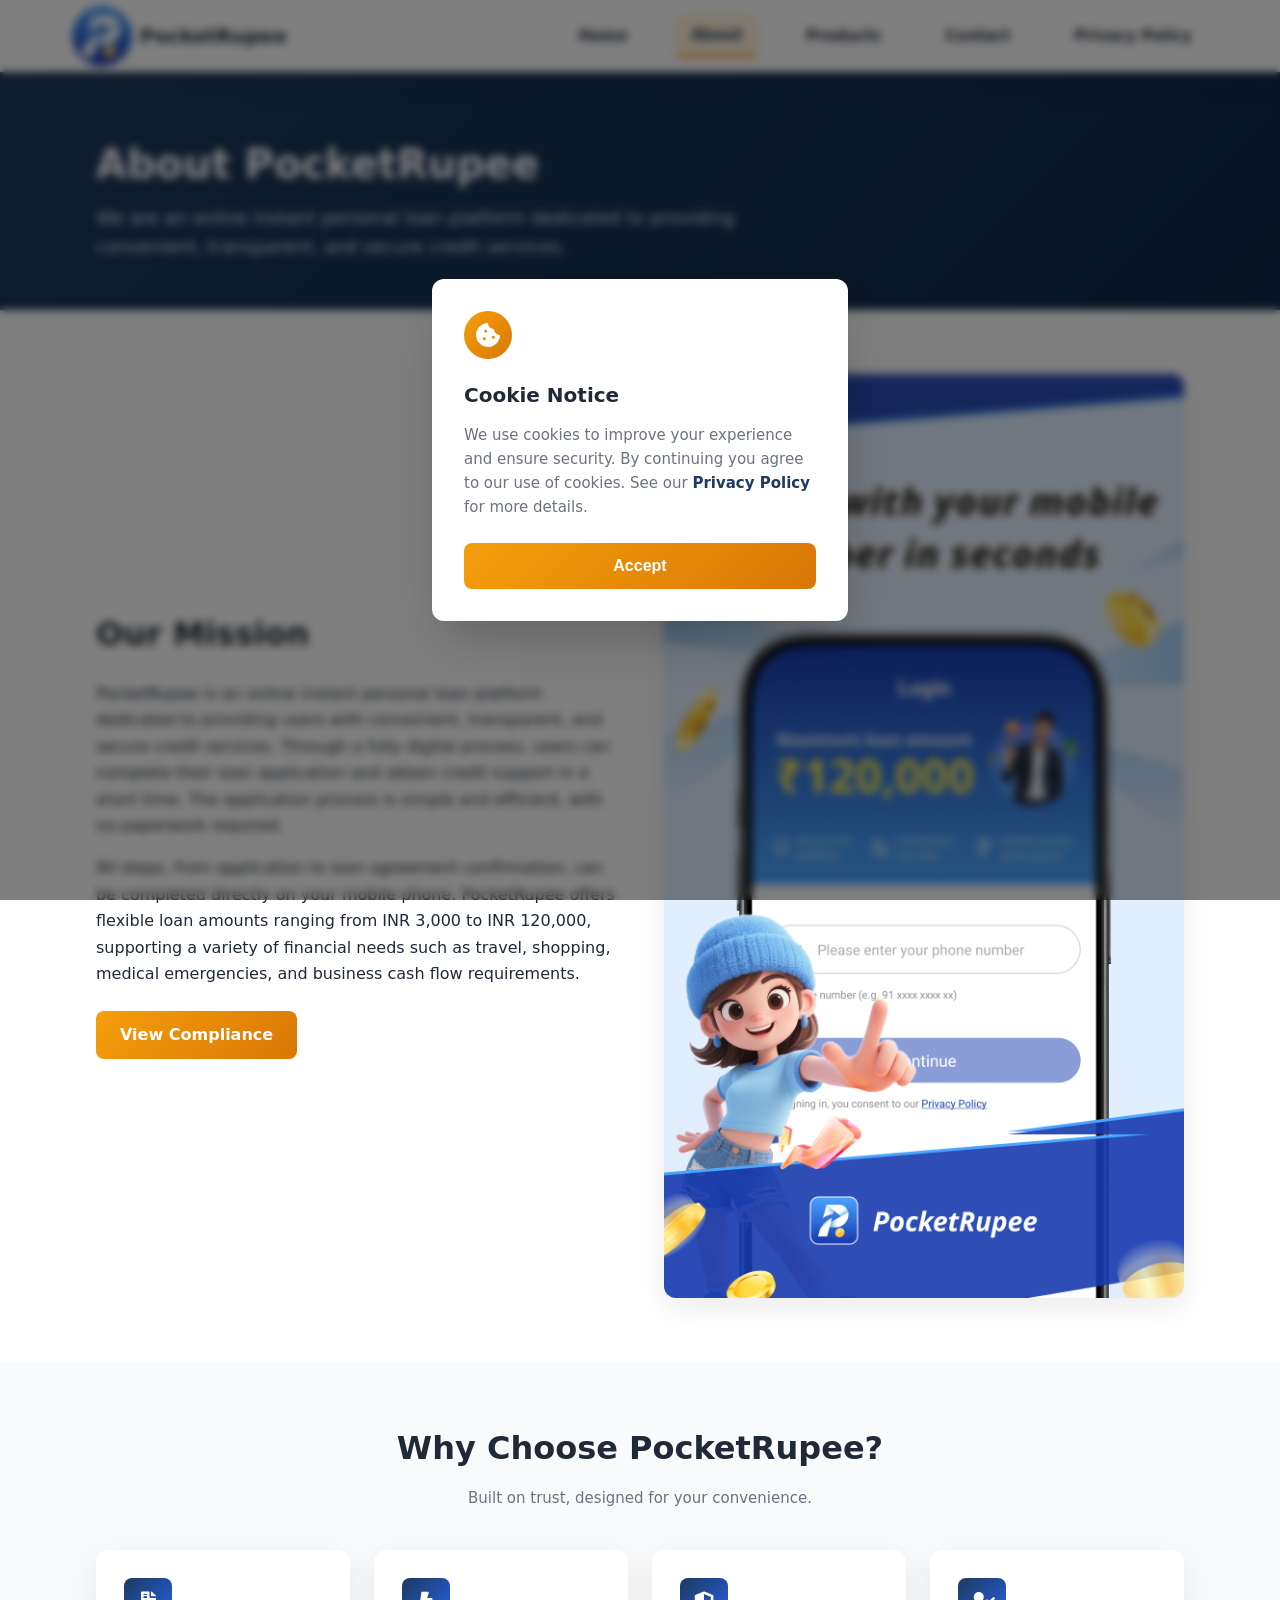
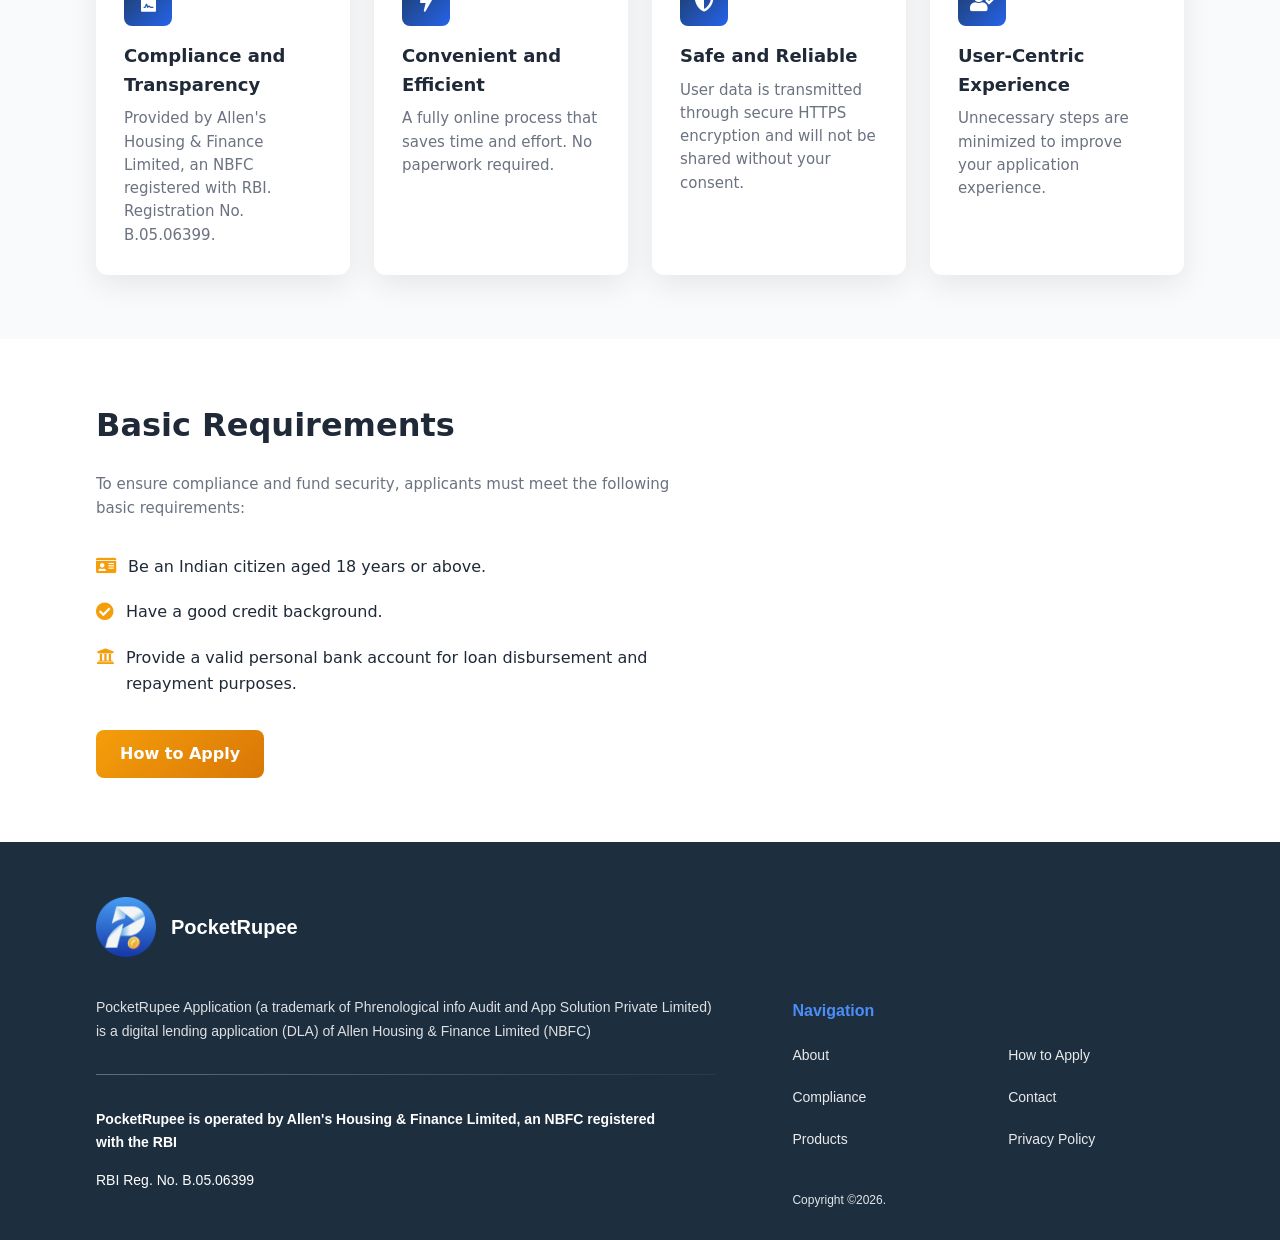
==== about.html @ acde672c "first commit" ====
<!DOCTYPE html>
<html lang="en">

<head>
  <meta charset="UTF-8">
  <meta name="viewport" content="width=device-width, initial-scale=1.0">
  <title>About Us | PocketRupee – Fast Loan</title>
  <link rel="stylesheet" href="fontawesome-free-5.15.4-web/css/all.min.css">
  <link rel="stylesheet" href="css/common.css">
  <link rel="stylesheet" href="css/about.css">
</head>

<body>
  <header class="PocketRupee-header">
    <div class="PocketRupee-header-inner">
      <a href="index.html" class="PocketRupee-logo-link PocketRupee-brand">
        <img src="img/logo-1.png" alt="PocketRupee" id="company-logo" width="60" height="60">
        <div class="PocketRupee-brand-text">
          <span class="PocketRupee-brand-name">PocketRupee</span>
           <!-- <span class="PocketRupee-brand-entity">Allen's Housing & Finance Limited</span> -->
        </div>
      </a>
      <nav class="PocketRupee-nav">
        <a href="index.html">Home</a>
        <a href="about.html" class="PocketRupee-nav-active">About</a>
        <a href="products.html">Products</a>
        <a href="contact.html">Contact</a>
        <a href="privacy-policy.html">Privacy Policy</a>
      </nav>
      <button type="button" class="PocketRupee-nav-toggle" id="PocketRupee-nav-toggle" aria-label="Open menu"
        aria-expanded="false">
        <i class="fas fa-bars"></i>
      </button>
    </div>
  </header>
  <div class="PocketRupee-mobile-nav" id="PocketRupee-mobile-nav" aria-hidden="true">
    <a href="index.html">Home</a>
    <a href="about.html">About</a>
    <a href="products.html">Products</a>
    <a href="contact.html">Contact</a>
    <a href="privacy-policy.html">Privacy Policy</a>
  </div>

  <main class="PocketRupee-main">
    <div class="PocketRupee-about-hero">
      <div class="PocketRupee-container">
        <div class="PocketRupee-about-hero-inner PocketRupee-reveal">
          <h1 class="PocketRupee-page-title">About PocketRupee</h1>
          <p class="PocketRupee-about-hero-desc">We are an online instant personal loan platform dedicated to providing
            convenient, transparent, and secure credit services.</p>
        </div>
      </div>
    </div>

    <div class="PocketRupee-about-intro">
      <div class="PocketRupee-container">
        <div class="PocketRupee-about-intro-inner">
          <div class="PocketRupee-about-intro-content PocketRupee-reveal">
            <h2 class="PocketRupee-section-title">Our Mission</h2>
            <p class="PocketRupee-about-intro-text">PocketRupee is an online instant personal loan platform dedicated to
              providing users with convenient, transparent, and secure credit services. Through a fully digital process,
              users can complete their loan application and obtain credit support in a short time. The application
              process is simple and efficient, with no paperwork required.</p>
            <p class="PocketRupee-about-intro-text">All steps, from application to loan agreement confirmation, can be
              completed directly on your mobile phone. PocketRupee offers flexible loan amounts ranging from INR 3,000
              to INR 120,000, supporting a variety of financial needs such as travel, shopping, medical emergencies, and
              business cash flow requirements.</p>
            <a href="compliance.html" class="PocketRupee-btn PocketRupee-btn-primary">View Compliance</a>
          </div>
          <div class="PocketRupee-about-intro-visual PocketRupee-reveal">
            <img src="img/gp-1.png" alt="PocketRupee trusted loan service" id="about-intro">
          </div>
        </div>
      </div>
    </div>

    <div class="PocketRupee-about-advantages">
      <div class="PocketRupee-container">
        <div class="PocketRupee-about-advantages-title PocketRupee-reveal">
          <h2 class="PocketRupee-section-title">Why Choose PocketRupee?</h2>
          <p class="PocketRupee-text-muted">Built on trust, designed for your convenience.</p>
        </div>
        <div class="PocketRupee-about-advantages-cards">
          <div class="PocketRupee-about-adv-card PocketRupee-reveal">
            <div class="PocketRupee-about-adv-icon"><i class="fas fa-file-contract"></i></div>
            <h3>Compliance and Transparency</h3>
            <p>Provided by Allen's Housing & Finance Limited, an NBFC registered with RBI. Registration No. B.05.06399.
            </p>
          </div>
          <div class="PocketRupee-about-adv-card PocketRupee-reveal">
            <div class="PocketRupee-about-adv-icon"><i class="fas fa-bolt"></i></div>
            <h3>Convenient and Efficient</h3>
            <p>A fully online process that saves time and effort. No paperwork required.</p>
          </div>
          <div class="PocketRupee-about-adv-card PocketRupee-reveal">
            <div class="PocketRupee-about-adv-icon"><i class="fas fa-shield-alt"></i></div>
            <h3>Safe and Reliable</h3>
            <p>User data is transmitted through secure HTTPS encryption and will not be shared without your consent.</p>
          </div>
          <div class="PocketRupee-about-adv-card PocketRupee-reveal">
            <div class="PocketRupee-about-adv-icon"><i class="fas fa-user-check"></i></div>
            <h3>User-Centric Experience</h3>
            <p>Unnecessary steps are minimized to improve your application experience.</p>
          </div>
        </div>
      </div>
    </div>

    <div class="PocketRupee-about-requirements">
      <div class="PocketRupee-container">
        <div class="PocketRupee-about-requirements-inner PocketRupee-reveal">
          <h2 class="PocketRupee-section-title">Basic Requirements</h2>
          <p class="PocketRupee-text-muted PocketRupee-about-requirements-desc">To ensure compliance and fund security,
            applicants must meet the following basic requirements:</p>
          <ul class="PocketRupee-about-requirements-list">
            <li><i class="fas fa-id-card"></i> Be an Indian citizen aged 18 years or above.</li>
            <li><i class="fas fa-check-circle"></i> Have a good credit background.</li>
            <li><i class="fas fa-university"></i> Provide a valid personal bank account for loan disbursement and
              repayment purposes.</li>
          </ul>
          <a href="how-to-apply.html" class="PocketRupee-btn PocketRupee-btn-primary">How to Apply</a>
        </div>
      </div>
    </div>

    <footer class="PocketRupee-footer">
      <div class="PocketRupee-container">
        <div class="PocketRupee-footer-inner">

          <!-- Row 1: Logo -->
          <div class="PocketRupee-footer-top">
            <div class="PocketRupee-footer-brand">
              <img src="img/logo-1.png" alt="PocketRupee" width="60">
              <div>
                <span class="PocketRupee-footer-brand-name">PocketRupee</span>
                <!-- <span class="PocketRupee-footer-brand-entity">
                  Allen's Housing & Finance Limited
                </span> -->
              </div>
            </div>
          </div>

          <div class="PocketRupee-footer-content">
            <!-- Left -->
            <div>
              <p class="PocketRupee-footer-description">
                PocketRupee Application (a trademark of Phrenological info Audit and App Solution Private Limited) is a digital lending application (DLA) of Allen Housing & Finance Limited (NBFC)
              </p>
              <div class="PocketRupee-footer-legal">
                <p><strong>
                    PocketRupee is operated by Allen's Housing & Finance Limited, an NBFC registered <br>with the RBI
                  </strong></p>
                <p>RBI Reg. No. B.05.06399</p>
              </div>
            </div>

            <!-- Middle -->
            <div>
              <p class="PocketRupee-footer-col-title">Navigation</p>

              <div class="PocketRupee-footer-links-grid">
                <div class="PocketRupee-footer-links">
                  <a href="about.html">About</a>
                  <a href="compliance.html">Compliance</a>
                  <a href="products.html">Products</a>
                </div>

                <div class="PocketRupee-footer-links">
                  <a href="how-to-apply.html">How to Apply</a>
                  <a href="contact.html">Contact</a>
                  <a href="privacy-policy.html">Privacy Policy</a>
                </div>
                <div class="PocketRupee-footer-bottom">
                  <p>Copyright &copy;2026.</p>
                </div>
              </div>
            </div>
          </div>

        </div>

      </div>
    </footer>
  </main>

  <div class="PocketRupee-cookie-overlay" id="PocketRupee-cookie-bar" role="dialog" aria-modal="true"
    aria-label="Cookie notice">
    <div class="PocketRupee-cookie-modal">
      <div class="PocketRupee-cookie-icon"><i class="fas fa-cookie-bite"></i></div>
      <h3 class="PocketRupee-cookie-title">Cookie Notice</h3>
      <p class="PocketRupee-cookie-text">We use cookies to improve your experience and ensure security. By continuing
        you agree to our use of cookies. See our <a href="privacy-policy.html" class="PocketRupee-cookie-link">Privacy
          Policy</a> for more details.</p>
      <button type="button" class="PocketRupee-cookie-btn" id="PocketRupee-cookie-accept">Accept</button>
    </div>
  </div>

  <script src="js/common.js"></script>
</body>

</html>
---- css/common.css ----
:root {
  --PocketRupee-primary: #1e3a5f;
  --PocketRupee-primary-light: #2563eb;
  --PocketRupee-accent: #f59e0b;
  --PocketRupee-accent-hover: #d97706;
  --PocketRupee-dark: #374151;
  --PocketRupee-text: #1f2937;
  --PocketRupee-text-muted: #6b7280;
  --PocketRupee-bg: #f9fafb;
  --PocketRupee-bg-alt: #f3f4f6;
  --PocketRupee-white: #ffffff;
  --PocketRupee-shadow: 0 10px 30px rgba(0, 0, 0, 0.08);
  --PocketRupee-shadow-hover: 0 14px 40px rgba(0, 0, 0, 0.12);
  --PocketRupee-radius: 0.75rem;
  --PocketRupee-radius-sm: 0.5rem;
  --PocketRupee-max-width: 75rem;
  --PocketRupee-header-height: 4.5rem;
  --PocketRupee-line-height: 1.6;
  --PocketRupee-line-height-tight: 1.4;
}

*,
*::before,
*::after {
  box-sizing: border-box;
}

html {
  font-size: 16px;
  scroll-behavior: smooth;
}

body {
  margin: 0;
  font-family: 'Open Sans', 'Noto Sans', system-ui, sans-serif;
  font-size: 1rem;
  line-height: var(--PocketRupee-line-height);
  color: var(--PocketRupee-text);
  background-color: var(--PocketRupee-white);
}

img {
  max-width: 100%;
  height: auto;
  display: block;
}

a {
  color: var(--PocketRupee-primary);
  text-decoration: none;
  transition: color 0.2s ease;
}

a:hover {
  color: var(--PocketRupee-primary-light);
}

.PocketRupee-container {
  width: 100%;
  max-width: var(--PocketRupee-max-width);
  margin: 0 auto;
  padding: 0 1.25rem;
}

@media (min-width: 768px) {
  .PocketRupee-container {
    padding: 0 2rem;
  }
}

.PocketRupee-header {
  position: fixed;
  top: 0;
  left: 0;
  right: 0;
  height: var(--PocketRupee-header-height);
  background: var(--PocketRupee-white);
  box-shadow: var(--PocketRupee-shadow);
  z-index: 1000;
  display: flex;
  align-items: center;
}

.PocketRupee-header-inner {
  display: flex;
  align-items: center;
  justify-content: space-between;
  width: 100%;
  max-width: var(--PocketRupee-max-width);
  margin: 0 auto;
  padding: 0 1.25rem;
}

@media (min-width: 768px) {
  .PocketRupee-header-inner {
    padding: 0 2rem;
  }
}

.PocketRupee-logo-link {
  display: block;
  flex-shrink: 0;
}

.PocketRupee-brand {
  display: flex;
  align-items: center;
  gap: 0.5rem;
}

.PocketRupee-brand img {
  width: 60px;
  height: 60px;
  object-fit: contain;
  flex-shrink: 0;
}

.PocketRupee-brand-text {
  display: flex;
  flex-direction: column;
  gap: 0.125rem;
}

.PocketRupee-brand-name {
  font-size: 1.25rem;
  font-weight: 700;
  color: var(--PocketRupee-text);
}

.PocketRupee-brand-entity {
  font-size: 0.75rem;
  font-weight: 500;
  color: var(--PocketRupee-text-muted);
}

.PocketRupee-nav {
  display: none;
}

@media (min-width: 768px) {
  .PocketRupee-nav {
    display: flex;
    align-items: center;
    gap: 2rem;
  }
}

.PocketRupee-nav a {
  font-weight: 600;
  font-size: 0.9375rem;
  color: var(--PocketRupee-text);
  padding: 0.5rem 1rem;
  border-radius: var(--PocketRupee-radius-sm);
}

.PocketRupee-nav a:hover {
  color: var(--PocketRupee-primary);
}

.PocketRupee-nav a.PocketRupee-nav-active {
  color: var(--PocketRupee-primary);
  background: rgba(245, 158, 11, 0.15);
  border-bottom: 3px solid var(--PocketRupee-accent);
}

.PocketRupee-nav-toggle {
  display: flex;
  align-items: center;
  justify-content: center;
  width: 2.5rem;
  height: 2.5rem;
  padding: 0;
  border: none;
  background: transparent;
  cursor: pointer;
  color: var(--PocketRupee-text);
  font-size: 1.5rem;
}

@media (min-width: 768px) {
  .PocketRupee-nav-toggle {
    display: none;
  }
}

.PocketRupee-mobile-nav {
  position: fixed;
  top: var(--PocketRupee-header-height);
  left: 0;
  right: 0;
  bottom: 0;
  background: var(--PocketRupee-white);
  padding: 2rem 1.25rem;
  z-index: 999;
  transform: translateX(100%);
  transition: transform 0.3s ease;
  overflow-y: auto;
}

.PocketRupee-mobile-nav.PocketRupee-mobile-nav-open {
  transform: translateX(0);
}

.PocketRupee-mobile-nav a {
  display: block;
  padding: 0.75rem 0;
  font-weight: 600;
  font-size: 1.125rem;
  color: var(--PocketRupee-text);
  border-bottom: 1px solid var(--PocketRupee-bg-alt);
}

.PocketRupee-btn {
  display: inline-flex;
  align-items: center;
  justify-content: center;
  gap: 0.5rem;
  padding: 0.75rem 1.5rem;
  font-family: inherit;
  font-size: 1rem;
  font-weight: 600;
  line-height: 1.5;
  border: none;
  border-radius: var(--PocketRupee-radius-sm);
  cursor: pointer;
  transition: transform 0.2s ease, box-shadow 0.2s ease;
}

.PocketRupee-btn:hover {
  transform: translateY(-1px);
  box-shadow: var(--PocketRupee-shadow-hover);
}

.PocketRupee-btn-primary {
  background: linear-gradient(135deg, var(--PocketRupee-accent) 0%, var(--PocketRupee-accent-hover) 100%);
  color: var(--PocketRupee-white);
}

.PocketRupee-btn-primary:hover {
  opacity: 0.95;
}

.PocketRupee-btn-outline {
  background: transparent;
  color: var(--PocketRupee-primary);
  border: 2px solid var(--PocketRupee-primary);
}


.PocketRupee-footer-brand-wrap {
  flex-shrink: 0;
}

.PocketRupee-footer-brand {
  display: flex;
  align-items: center;
  gap: 0.5rem;
}

.PocketRupee-footer-brand img {
  width: 60px;
  height: 60px;
  object-fit: contain;
  flex-shrink: 0;
  opacity: 0.95;
}

.PocketRupee-footer-brand-text {
  display: flex;
  flex-direction: column;
  gap: 0.125rem;
}

.PocketRupee-footer-brand-name {
  font-size: 1.25rem;
  font-weight: 700;
  color: var(--PocketRupee-white);
}

.PocketRupee-footer-brand-entity {
  font-size: 0.75rem;
  font-weight: 500;
  color: rgba(255, 255, 255, 0.8);
}

.PocketRupee-footer-info {
  display: flex;
  flex-direction: column;
  gap: 0.75rem;
}

.PocketRupee-footer-info-item {
  display: flex;
  align-items: flex-start;
  gap: 0.5rem;
  font-size: 0.9375rem;
  color: rgba(255, 255, 255, 0.9);
}

.PocketRupee-footer-info-item i {
  flex-shrink: 0;
  width: 1.25rem;
  margin-top: 0.2rem;
  color: var(--PocketRupee-accent);
}

.PocketRupee-footer-info-item a {
  color: rgba(255, 255, 255, 0.9);
}

.PocketRupee-footer-info-item a:hover {
  color: var(--PocketRupee-white);
}

.PocketRupee-footer-links {
  display: flex;
  flex-direction: column;
  gap: 0.75rem;
}

.PocketRupee-footer-links a {
  font-size: 0.9375rem;
}

.PocketRupee-cookie-overlay {
  position: fixed;
  inset: 0;
  z-index: 1001;
  display: none;
  align-items: center;
  justify-content: center;
  padding: 1.25rem;
  background: rgba(0, 0, 0, 0.5);
  backdrop-filter: blur(4px);
  opacity: 0;
  transition: opacity 0.3s ease;
}

.PocketRupee-cookie-overlay.PocketRupee-cookie-bar-visible {
  display: flex;
  opacity: 1;
}

.PocketRupee-cookie-modal {
  width: 100%;
  max-width: 26rem;
  background: var(--PocketRupee-white);
  border-radius: var(--PocketRupee-radius);
  padding: 2rem;
  box-shadow: 0 25px 50px -12px rgba(0, 0, 0, 0.25);
  transform: scale(0.95);
  transition: transform 0.3s ease;
}

.PocketRupee-cookie-overlay.PocketRupee-cookie-bar-visible .PocketRupee-cookie-modal {
  transform: scale(1);
}

.PocketRupee-cookie-icon {
  width: 3rem;
  height: 3rem;
  display: flex;
  align-items: center;
  justify-content: center;
  background: linear-gradient(135deg, var(--PocketRupee-accent) 0%, var(--PocketRupee-accent-hover) 100%);
  color: var(--PocketRupee-white);
  font-size: 1.5rem;
  border-radius: 50%;
  margin-bottom: 1.25rem;
}

.PocketRupee-cookie-title {
  font-size: 1.25rem;
  font-weight: 700;
  color: var(--PocketRupee-text);
  margin: 0 0 0.75rem;
}

.PocketRupee-cookie-text {
  font-size: 0.9375rem;
  line-height: 1.6;
  color: var(--PocketRupee-text-muted);
  margin: 0 0 1.5rem;
}

.PocketRupee-cookie-link {
  color: var(--PocketRupee-primary);
  font-weight: 600;
}

.PocketRupee-cookie-link:hover {
  color: var(--PocketRupee-primary-light);
}

.PocketRupee-cookie-btn {
  width: 100%;
  padding: 0.875rem 1.5rem;
  font-size: 1rem;
  font-weight: 600;
  background: linear-gradient(135deg, var(--PocketRupee-accent) 0%, var(--PocketRupee-accent-hover) 100%);
  color: var(--PocketRupee-white);
  border: none;
  border-radius: var(--PocketRupee-radius-sm);
  cursor: pointer;
  transition: transform 0.2s ease, box-shadow 0.2s ease;
}

.PocketRupee-cookie-btn:hover {
  transform: translateY(-1px);
  box-shadow: var(--PocketRupee-shadow-hover);
}

.PocketRupee-main {
  padding-top: var(--PocketRupee-header-height);
}

.PocketRupee-page-title {
  font-size: clamp(1.75rem, 4vw, 2.5rem);
  font-weight: 700;
  line-height: var(--PocketRupee-line-height-tight);
  color: var(--PocketRupee-text);
  margin: 0 0 1rem;
}

.PocketRupee-section-title {
  font-size: clamp(1.5rem, 3vw, 2rem);
  font-weight: 700;
  line-height: var(--PocketRupee-line-height-tight);
  color: var(--PocketRupee-text);
  margin: 0 0 1.5rem;
}

.PocketRupee-text-muted {
  color: var(--PocketRupee-text-muted);
  font-size: 0.9375rem;
}
/* =====================================
   PocketRupee Footer - Clean Version
===================================== */

.PocketRupee-footer {
  background-color: #1d2e3f;
  color: #ffffff;
  padding: 55px 0 30px;
  font-family: 'Inter', sans-serif;
}

.PocketRupee-container {
  width: 90%;
  max-width: 1200px;
  margin: 0 auto;
}

/* Layout */
.PocketRupee-footer-inner {
  display: flex;
  flex-direction: column;
}

/* Logo */
.PocketRupee-footer-top {
  margin-bottom: 25px;
}

.PocketRupee-footer-brand {
  display: flex;
  align-items: center;
  gap: 15px;
}

.PocketRupee-footer-brand-name {
  display: block;
  font-size: 20px;
  font-weight: 600;
}

.PocketRupee-footer-brand-entity {
  display: block;
  font-size: 14px;
  opacity: 0.8;
}

/* 2 Column Content */
.PocketRupee-footer-content {
  display: grid;
  grid-template-columns: 1.6fr 1fr;
  gap: 70px;
  align-items: start;
}

/* Description */
.PocketRupee-footer-description {
  font-size: 14px;
  line-height: 1.7;
  opacity: 0.85;
  margin-bottom: 30px;
  max-width: 620px;
}

/* Legal */
.PocketRupee-footer-legal {
  margin-top: 25px;
  padding-top: 18px;
}

.PocketRupee-footer-legal p {
  font-size: 14px;
  line-height: 1.7;
  margin-bottom: 8px;
}

.PocketRupee-footer-legal strong {
  font-weight: 600;
}

/* Navigation */
.PocketRupee-footer-col-title {
  font-size: 16px;
  font-weight: 600;
  margin-bottom: 20px;
  color: #4c8ef8;
}

.PocketRupee-footer-links {
  display: flex;
  flex-direction: column;
  gap: 12px;
}

.PocketRupee-footer-links a {
  font-size: 14px;
  color: rgba(255,255,255,0.9);
  text-decoration: none;
  transition: all 0.25s ease;
}

.PocketRupee-footer-links a:hover {
  color: #4180cd;
  transform: translateX(3px);
}


.PocketRupee-footer-bottom p {
  font-size: 12px;
  color: rgba(255, 255, 255, 0.882);
  margin: 0;
  max-width: fit-content;
}

/* Responsive */
@media (max-width: 992px) {
  .PocketRupee-footer-content {
    grid-template-columns: 1fr;
    gap: 40px;
  }

  .PocketRupee-footer-description {
    max-width: 100%;
  }

  .PocketRupee-footer-bottom {
    margin-top: 40px;
  }
}


/* Legal Card Style */
.PocketRupee-footer-legal {
  margin-top: 30px;
}


/* Navigation 2 Column */
.PocketRupee-footer-links-grid {
  display: grid;
  grid-template-columns: 1fr 1fr;
  gap: 40px;
}

.PocketRupee-footer-links {
  display: flex;
  flex-direction: column;
  gap: 20px;
}

.PocketRupee-footer-links a {
  font-size: 14px;
  color: rgba(255,255,255,0.9);
  text-decoration: none;
  transition: 0.2s ease;
}

.PocketRupee-footer-links a:hover {
  color: #6fb1ff;
}

.PocketRupee-footer-legal {
  margin-top: 25px;
  padding-top: 20px;
  position: relative;
  max-width: 620px;
}

.PocketRupee-footer-legal::before {
  content: "";
  position: absolute;
  top: 0;
  left: 0;
  width: 100%;
  height: 1px;
  background: linear-gradient(
    to right,
    rgba(255,255,255,0.3),
    rgba(255,255,255,0.05)
  );
}
---- css/about.css ----
.PocketRupee-about-hero {
  padding: 4rem 0 3rem;
  background: linear-gradient(135deg, var(--PocketRupee-primary) 0%, #0f2744 100%);
  color: var(--PocketRupee-white);
}

.PocketRupee-about-hero-inner {
  max-width: 40rem;
}

.PocketRupee-about-hero .PocketRupee-page-title {
  color: var(--PocketRupee-white);
  margin-bottom: 0.75rem;
}

.PocketRupee-about-hero-desc {
  font-size: 1.125rem;
  line-height: 1.6;
  color: rgba(255, 255, 255, 0.9);
  margin: 0;
}

.PocketRupee-about-intro {
  padding: 4rem 0;
  background: var(--PocketRupee-white);
}

.PocketRupee-about-intro-inner {
  display: grid;
  gap: 2.5rem;
}

@media (min-width: 768px) {
  .PocketRupee-about-intro-inner {
    grid-template-columns: 1fr 1fr;
    align-items: center;
    gap: 3rem;
  }
}

.PocketRupee-about-intro-text {
  font-size: 1rem;
  line-height: 1.65;
  color: var(--PocketRupee-text);
  margin: 0 0 1rem;
}

.PocketRupee-about-intro-text:last-of-type {
  margin-bottom: 1.5rem;
}

.PocketRupee-about-intro-visual img {
  width: 100%;
  border-radius: var(--PocketRupee-radius);
  box-shadow: var(--PocketRupee-shadow);
}

.PocketRupee-about-advantages {
  padding: 4rem 0;
  background: var(--PocketRupee-bg);
}

.PocketRupee-about-advantages-title {
  text-align: center;
  margin-bottom: 2.5rem;
}

.PocketRupee-about-advantages-title .PocketRupee-section-title {
  margin-bottom: 0.5rem;
}

.PocketRupee-about-advantages-cards {
  display: grid;
  gap: 1.5rem;
}

@media (min-width: 640px) {
  .PocketRupee-about-advantages-cards {
    grid-template-columns: repeat(2, 1fr);
  }
}

@media (min-width: 1024px) {
  .PocketRupee-about-advantages-cards {
    grid-template-columns: repeat(4, 1fr);
  }
}

.PocketRupee-about-adv-card {
  background: var(--PocketRupee-white);
  padding: 1.75rem;
  border-radius: var(--PocketRupee-radius);
  box-shadow: var(--PocketRupee-shadow);
  transition: transform 0.2s ease, box-shadow 0.2s ease;
}

.PocketRupee-about-adv-card:hover {
  transform: translateY(-4px);
  box-shadow: var(--PocketRupee-shadow-hover);
}

.PocketRupee-about-adv-icon {
  width: 3rem;
  height: 3rem;
  display: flex;
  align-items: center;
  justify-content: center;
  background: linear-gradient(135deg, var(--PocketRupee-primary) 0%, var(--PocketRupee-primary-light) 100%);
  color: var(--PocketRupee-white);
  font-size: 1.25rem;
  border-radius: var(--PocketRupee-radius-sm);
  margin-bottom: 1rem;
}

.PocketRupee-about-adv-card h3 {
  font-size: 1.125rem;
  font-weight: 700;
  margin: 0 0 0.5rem;
  color: var(--PocketRupee-text);
}

.PocketRupee-about-adv-card p {
  font-size: 0.9375rem;
  color: var(--PocketRupee-text-muted);
  margin: 0;
  line-height: 1.55;
}

.PocketRupee-about-requirements {
  padding: 4rem 0;
  background: var(--PocketRupee-white);
}

.PocketRupee-about-requirements-inner {
  max-width: 36rem;
}

.PocketRupee-about-requirements-desc {
  margin-bottom: 1.5rem;
}

.PocketRupee-about-requirements-list {
  list-style: none;
  padding: 0;
  margin: 0 0 1.5rem;
}

.PocketRupee-about-requirements-list li {
  display: flex;
  align-items: flex-start;
  gap: 0.75rem;
  padding: 0.625rem 0;
  font-size: 1rem;
  color: var(--PocketRupee-text);
}

.PocketRupee-about-requirements-list li i {
  color: var(--PocketRupee-accent);
  font-size: 1.125rem;
  flex-shrink: 0;
  margin-top: 0.15rem;
}
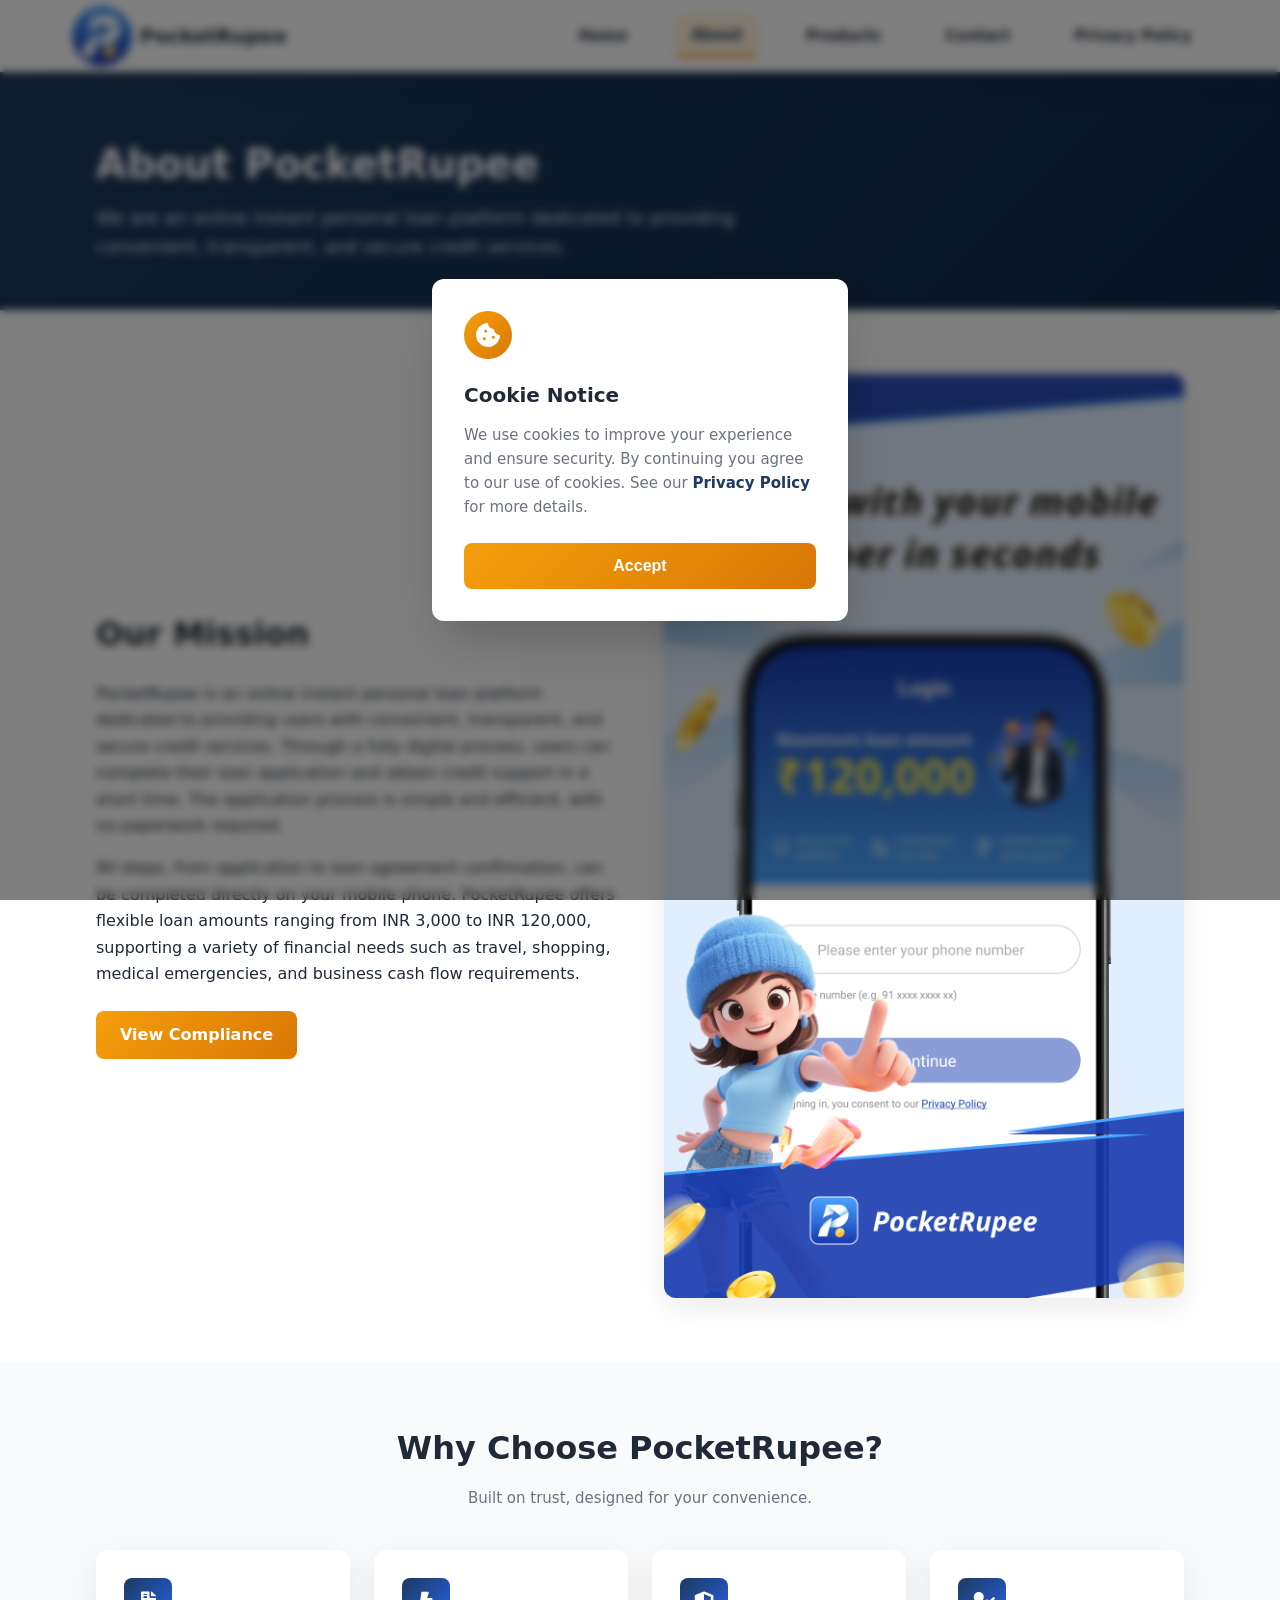
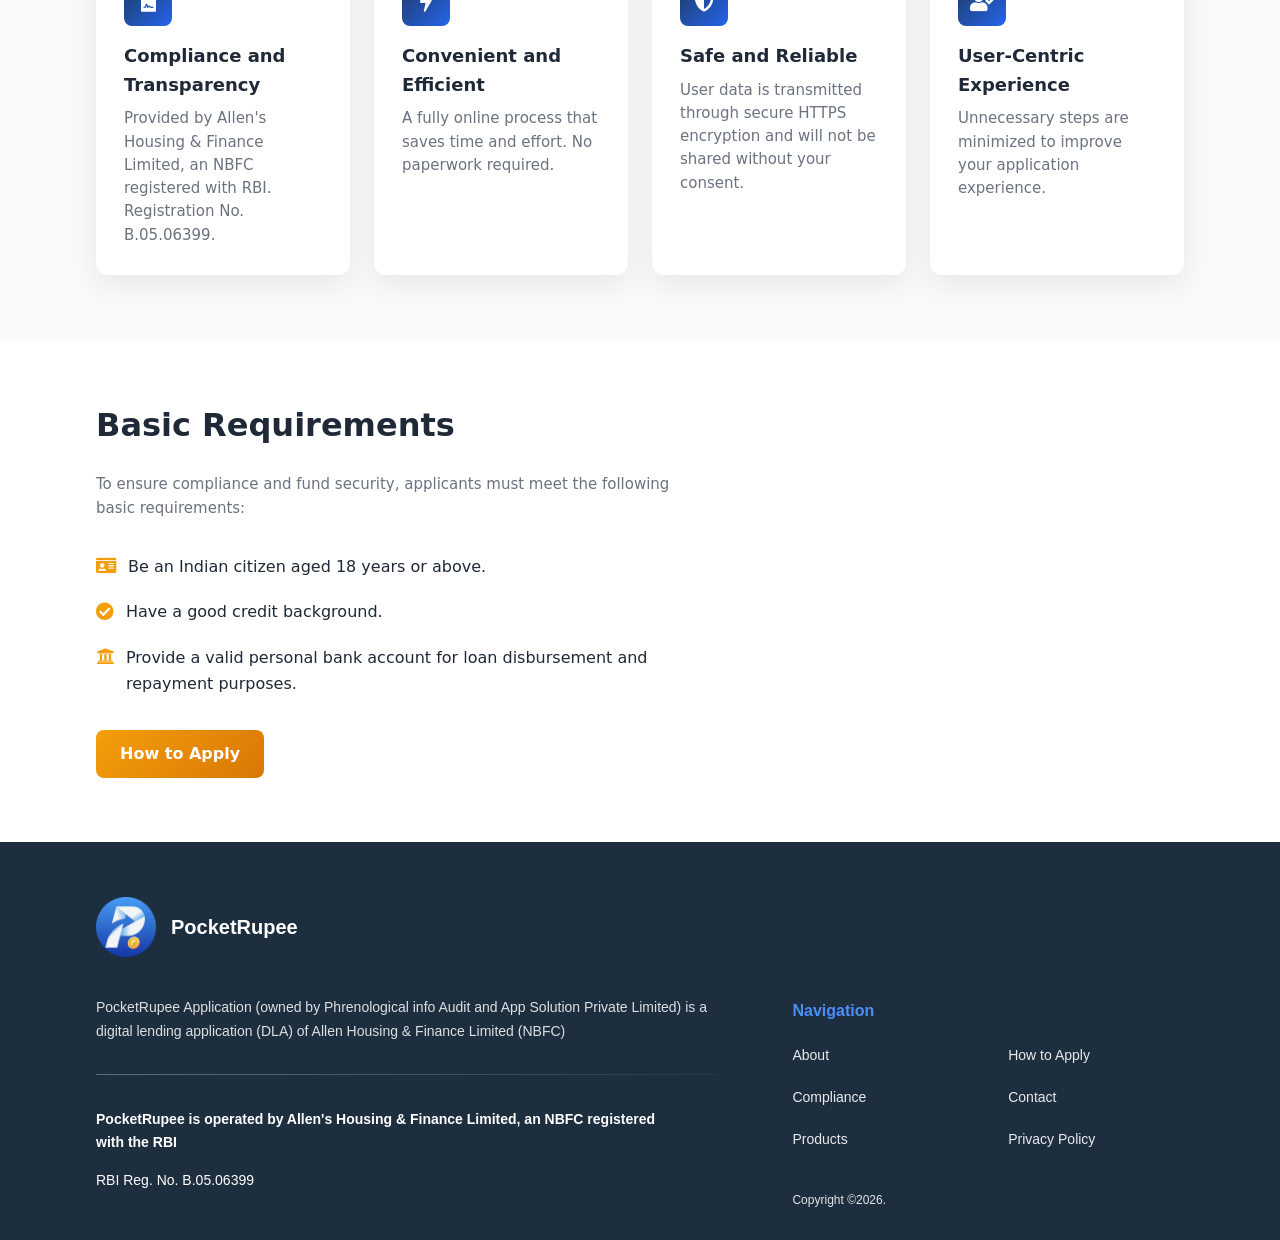
==== commit 6fdc75f5: "update address" ====
--- a/about.html
+++ b/about.html
@@ -144,7 +144,7 @@
             <!-- Left -->
             <div>
               <p class="PocketRupee-footer-description">
-                PocketRupee Application (a trademark of Phrenological info Audit and App Solution Private Limited) is a digital lending application (DLA) of Allen Housing & Finance Limited (NBFC)
+                PocketRupee Application (owned by Phrenological info Audit and App Solution Private Limited) is a digital lending application (DLA) of Allen Housing & Finance Limited (NBFC)
               </p>
               <div class="PocketRupee-footer-legal">
                 <p><strong>
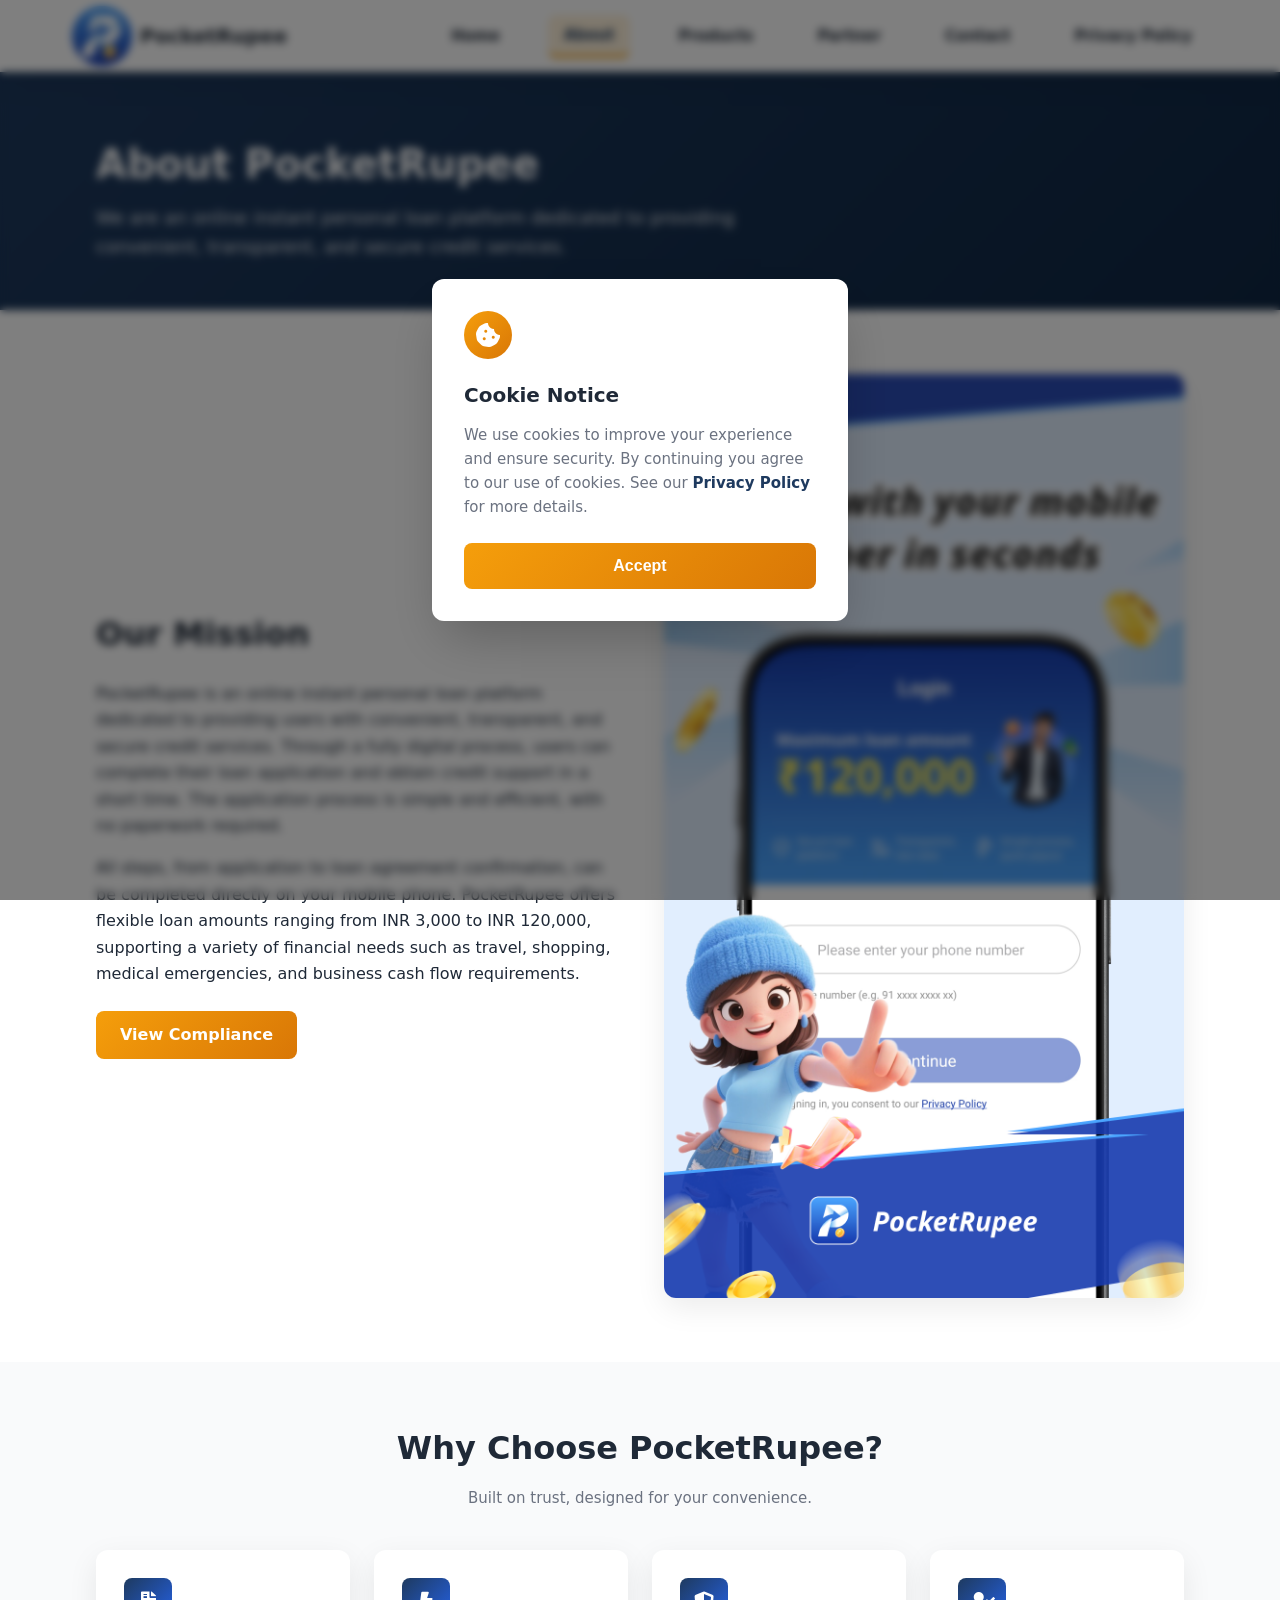
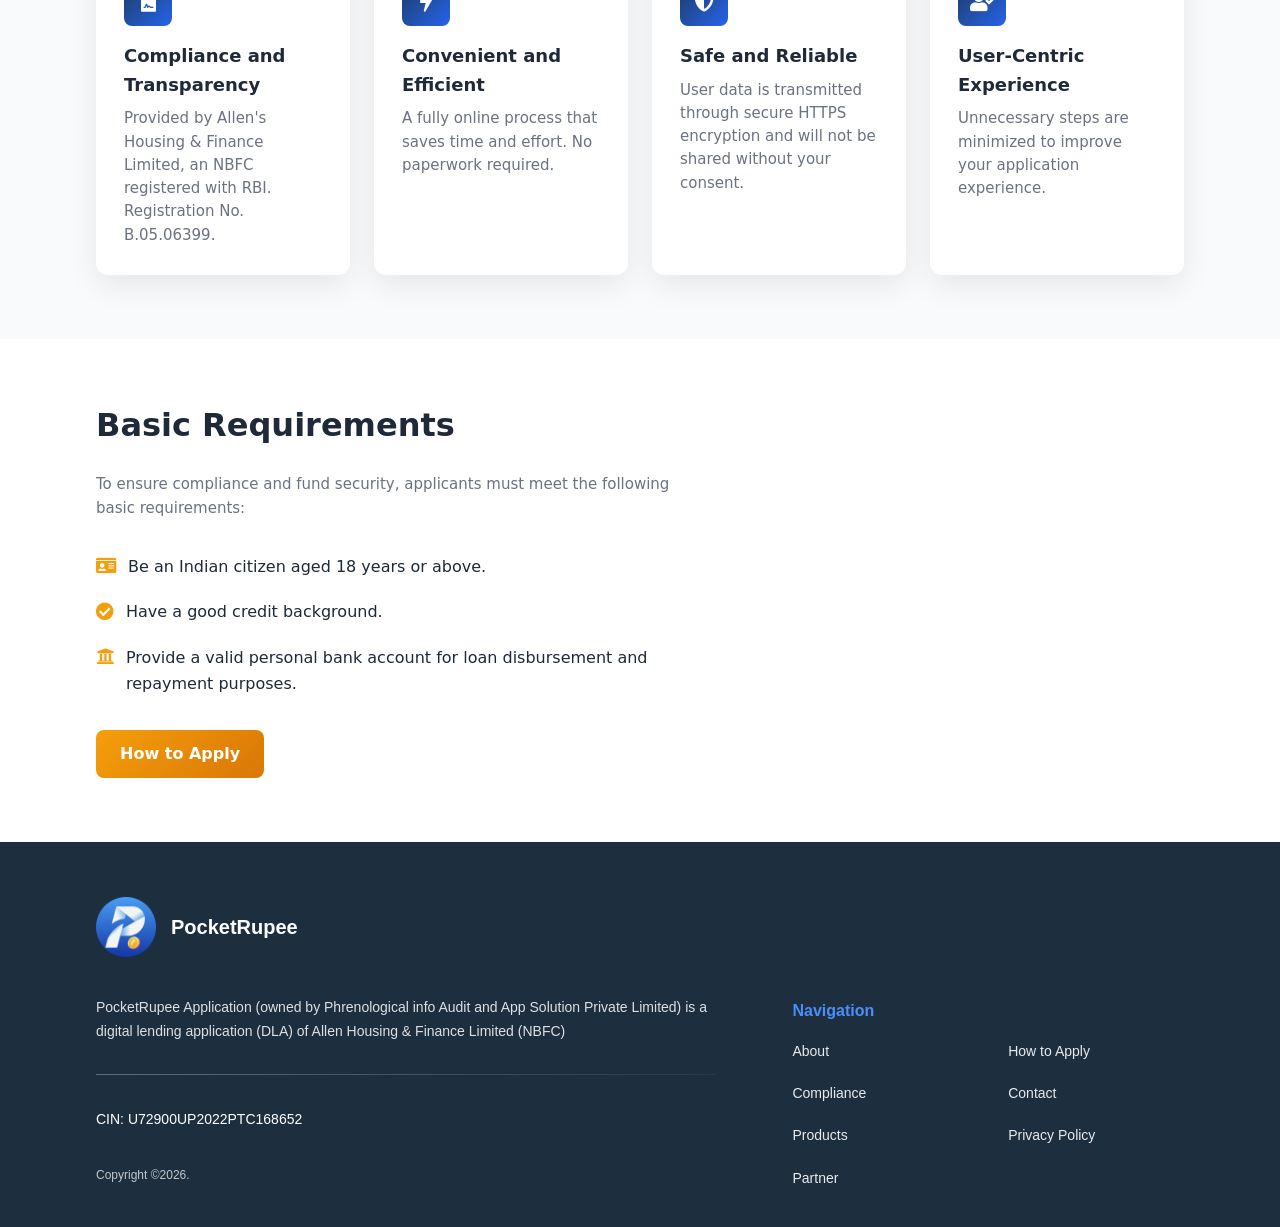
==== commit 9c463232: "update footer, lender, calculation" ====
--- a/about.html
+++ b/about.html
@@ -24,6 +24,7 @@
         <a href="index.html">Home</a>
         <a href="about.html" class="PocketRupee-nav-active">About</a>
         <a href="products.html">Products</a>
+        <a href="partner.html">Partner</a>
         <a href="contact.html">Contact</a>
         <a href="privacy-policy.html">Privacy Policy</a>
       </nav>
@@ -37,6 +38,7 @@
     <a href="index.html">Home</a>
     <a href="about.html">About</a>
     <a href="products.html">Products</a>
+    <a href="partner.html">Partner</a>
     <a href="contact.html">Contact</a>
     <a href="privacy-policy.html">Privacy Policy</a>
   </div>
@@ -144,34 +146,34 @@
             <!-- Left -->
             <div>
               <p class="PocketRupee-footer-description">
-                PocketRupee Application (owned by Phrenological info Audit and App Solution Private Limited) is a digital lending application (DLA) of Allen Housing & Finance Limited (NBFC)
+                PocketRupee Application (owned by Phrenological info Audit and App Solution Private Limited) is a
+                digital lending application (DLA) of Allen Housing & Finance Limited (NBFC)
               </p>
               <div class="PocketRupee-footer-legal">
-                <p><strong>
-                    PocketRupee is operated by Allen's Housing & Finance Limited, an NBFC registered <br>with the RBI
-                  </strong></p>
-                <p>RBI Reg. No. B.05.06399</p>
+                <p>
+                  CIN: U72900UP2022PTC168652</p>
+              </div>
+              <br>
+              <div class="PocketRupee-footer-bottom">
+                <p>Copyright &copy;2026.</p>
               </div>
             </div>
 
             <!-- Middle -->
             <div>
               <p class="PocketRupee-footer-col-title">Navigation</p>
-
               <div class="PocketRupee-footer-links-grid">
                 <div class="PocketRupee-footer-links">
                   <a href="about.html">About</a>
                   <a href="compliance.html">Compliance</a>
                   <a href="products.html">Products</a>
+                  <a href="partner.html">Partner</a>
                 </div>
 
                 <div class="PocketRupee-footer-links">
                   <a href="how-to-apply.html">How to Apply</a>
                   <a href="contact.html">Contact</a>
                   <a href="privacy-policy.html">Privacy Policy</a>
-                </div>
-                <div class="PocketRupee-footer-bottom">
-                  <p>Copyright &copy;2026.</p>
                 </div>
               </div>
             </div>
--- a/css/common.css
+++ b/css/common.css
@@ -503,104 +503,6 @@
   padding-top: 18px;
 }
 
-.PocketRupee-footer-legal p {
-  font-size: 14px;
-  line-height: 1.7;
-  margin-bottom: 8px;
-}
-
-.PocketRupee-footer-legal strong {
-  font-weight: 600;
-}
-
-/* Navigation */
-.PocketRupee-footer-col-title {
-  font-size: 16px;
-  font-weight: 600;
-  margin-bottom: 20px;
-  color: #4c8ef8;
-}
-
-.PocketRupee-footer-links {
-  display: flex;
-  flex-direction: column;
-  gap: 12px;
-}
-
-.PocketRupee-footer-links a {
-  font-size: 14px;
-  color: rgba(255,255,255,0.9);
-  text-decoration: none;
-  transition: all 0.25s ease;
-}
-
-.PocketRupee-footer-links a:hover {
-  color: #4180cd;
-  transform: translateX(3px);
-}
-
-
-.PocketRupee-footer-bottom p {
-  font-size: 12px;
-  color: rgba(255, 255, 255, 0.882);
-  margin: 0;
-  max-width: fit-content;
-}
-
-/* Responsive */
-@media (max-width: 992px) {
-  .PocketRupee-footer-content {
-    grid-template-columns: 1fr;
-    gap: 40px;
-  }
-
-  .PocketRupee-footer-description {
-    max-width: 100%;
-  }
-
-  .PocketRupee-footer-bottom {
-    margin-top: 40px;
-  }
-}
-
-
-/* Legal Card Style */
-.PocketRupee-footer-legal {
-  margin-top: 30px;
-}
-
-
-/* Navigation 2 Column */
-.PocketRupee-footer-links-grid {
-  display: grid;
-  grid-template-columns: 1fr 1fr;
-  gap: 40px;
-}
-
-.PocketRupee-footer-links {
-  display: flex;
-  flex-direction: column;
-  gap: 20px;
-}
-
-.PocketRupee-footer-links a {
-  font-size: 14px;
-  color: rgba(255,255,255,0.9);
-  text-decoration: none;
-  transition: 0.2s ease;
-}
-
-.PocketRupee-footer-links a:hover {
-  color: #6fb1ff;
-}
-
-.PocketRupee-footer-legal {
-  margin-top: 25px;
-  padding-top: 20px;
-  position: relative;
-  max-width: 620px;
-}
-
 .PocketRupee-footer-legal::before {
   content: "";
   position: absolute;
@@ -608,9 +510,103 @@
   left: 0;
   width: 100%;
   height: 1px;
-  background: linear-gradient(
-    to right,
-    rgba(255,255,255,0.3),
-    rgba(255,255,255,0.05)
-  );
-}+  background: linear-gradient(to right, rgba(255,255,255,0.3), rgba(255,255,255,0.05));
+}
+
+
+.PocketRupee-footer-legal p {
+  font-size: 14px;
+  line-height: 1.7;
+  margin-bottom: 8px;
+}
+
+.PocketRupee-footer-legal strong {
+  font-weight: 600;
+}
+
+/* Navigation */
+.PocketRupee-footer-col-title {
+  font-size: 16px;
+  font-weight: 600;
+  color: #4c8ef8;
+}
+
+.PocketRupee-footer-links {
+  display: flex;
+  flex-direction: column;
+  gap: 12px;
+}
+
+.PocketRupee-footer-links a {
+  font-size: 14px;
+  color: rgba(255,255,255,0.9);
+  text-decoration: none;
+  transition: all 0.25s ease;
+}
+
+.PocketRupee-footer-links a:hover {
+  color: #4180cd;
+  transform: translateX(3px);
+}
+
+
+.PocketRupee-footer-bottom p {
+  font-size: 12px;
+  color: rgba(255, 255, 255, 0.734);
+  margin-top: 1px;
+  max-width: fit-content;
+}
+
+/* Responsive */
+@media (max-width: 992px) {
+  .PocketRupee-footer-content {
+    grid-template-columns: 1fr;
+    gap: 40px;
+  }
+
+  .PocketRupee-footer-description {
+    max-width: 100%;
+  }
+
+  .PocketRupee-footer-bottom {
+    margin-top: 40px;
+  }
+}
+
+
+/* Legal Card Style */
+.PocketRupee-footer-legal {
+  margin-top: 30px;
+}
+
+
+/* Navigation 2 Column */
+.PocketRupee-footer-links-grid {
+  display: grid;
+  grid-template-columns: 1fr 1fr;
+  gap: 40px;
+}
+
+.PocketRupee-footer-links {
+  display: flex;
+  flex-direction: column;
+  gap: 20px;
+}
+
+.PocketRupee-footer-links a {
+  font-size: 14px;
+  color: rgba(255,255,255,0.9);
+  text-decoration: none;
+  transition: 0.2s ease;
+}
+
+.PocketRupee-footer-links a:hover {
+  color: #6fb1ff;
+}
+
+.PocketRupee-footer-legal {
+  margin-top: 25px;
+  padding-top: 20px;
+  position: relative;
+  max-width: 620px;
+}
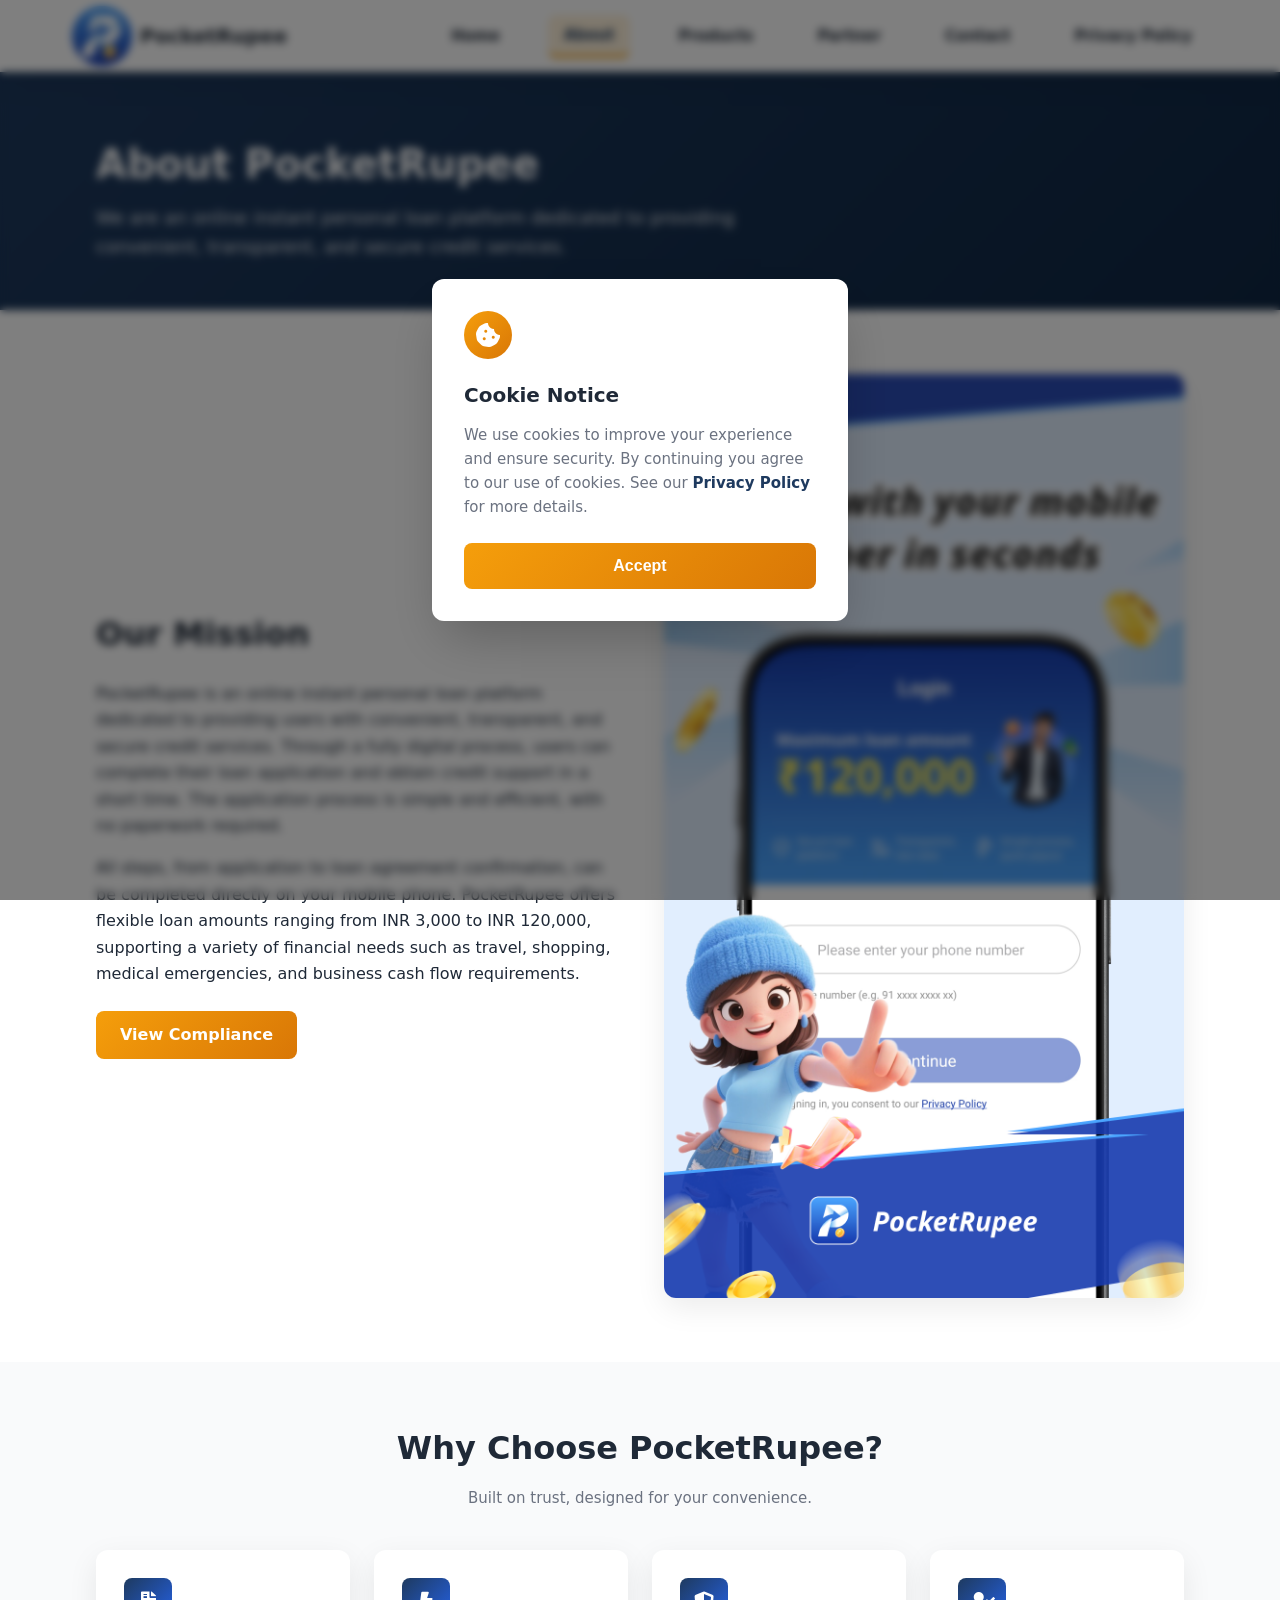
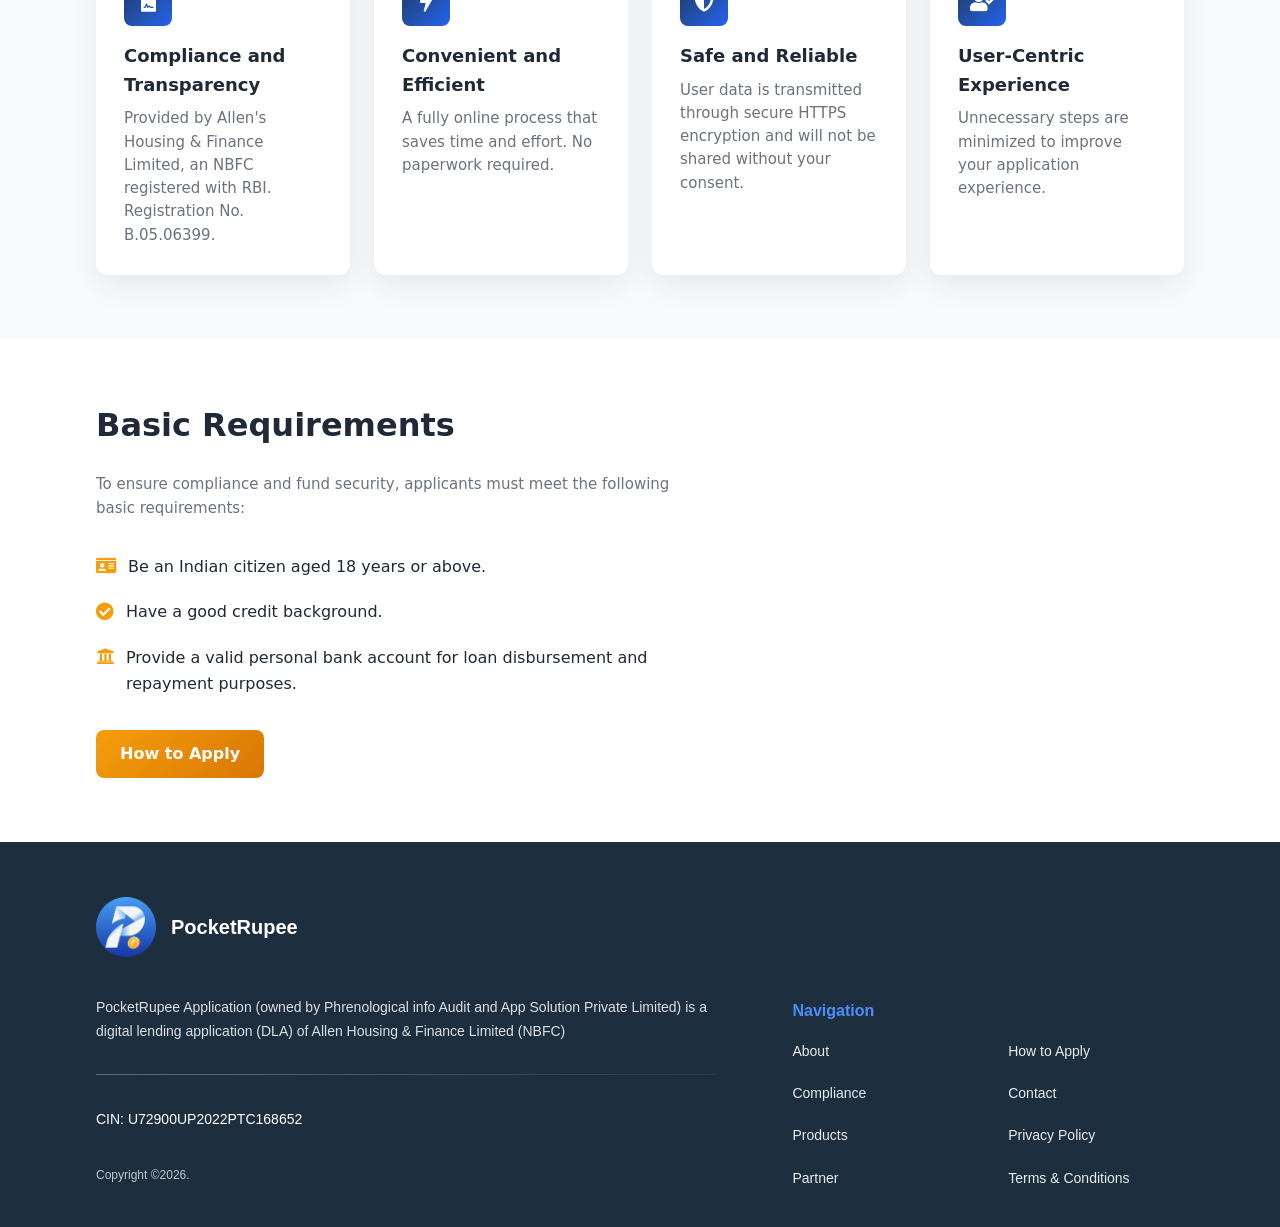
==== commit 4ef9cd73: "tnc dan pp" ====
--- a/about.html
+++ b/about.html
@@ -8,6 +8,7 @@
   <link rel="stylesheet" href="fontawesome-free-5.15.4-web/css/all.min.css">
   <link rel="stylesheet" href="css/common.css">
   <link rel="stylesheet" href="css/about.css">
+  <link rel="icon" type="image/png" href="/img/logo-1.png">
 </head>
 
 <body>
@@ -174,6 +175,7 @@
                   <a href="how-to-apply.html">How to Apply</a>
                   <a href="contact.html">Contact</a>
                   <a href="privacy-policy.html">Privacy Policy</a>
+                  <a href="tnc.html">Terms & Conditions</a>
                 </div>
               </div>
             </div>
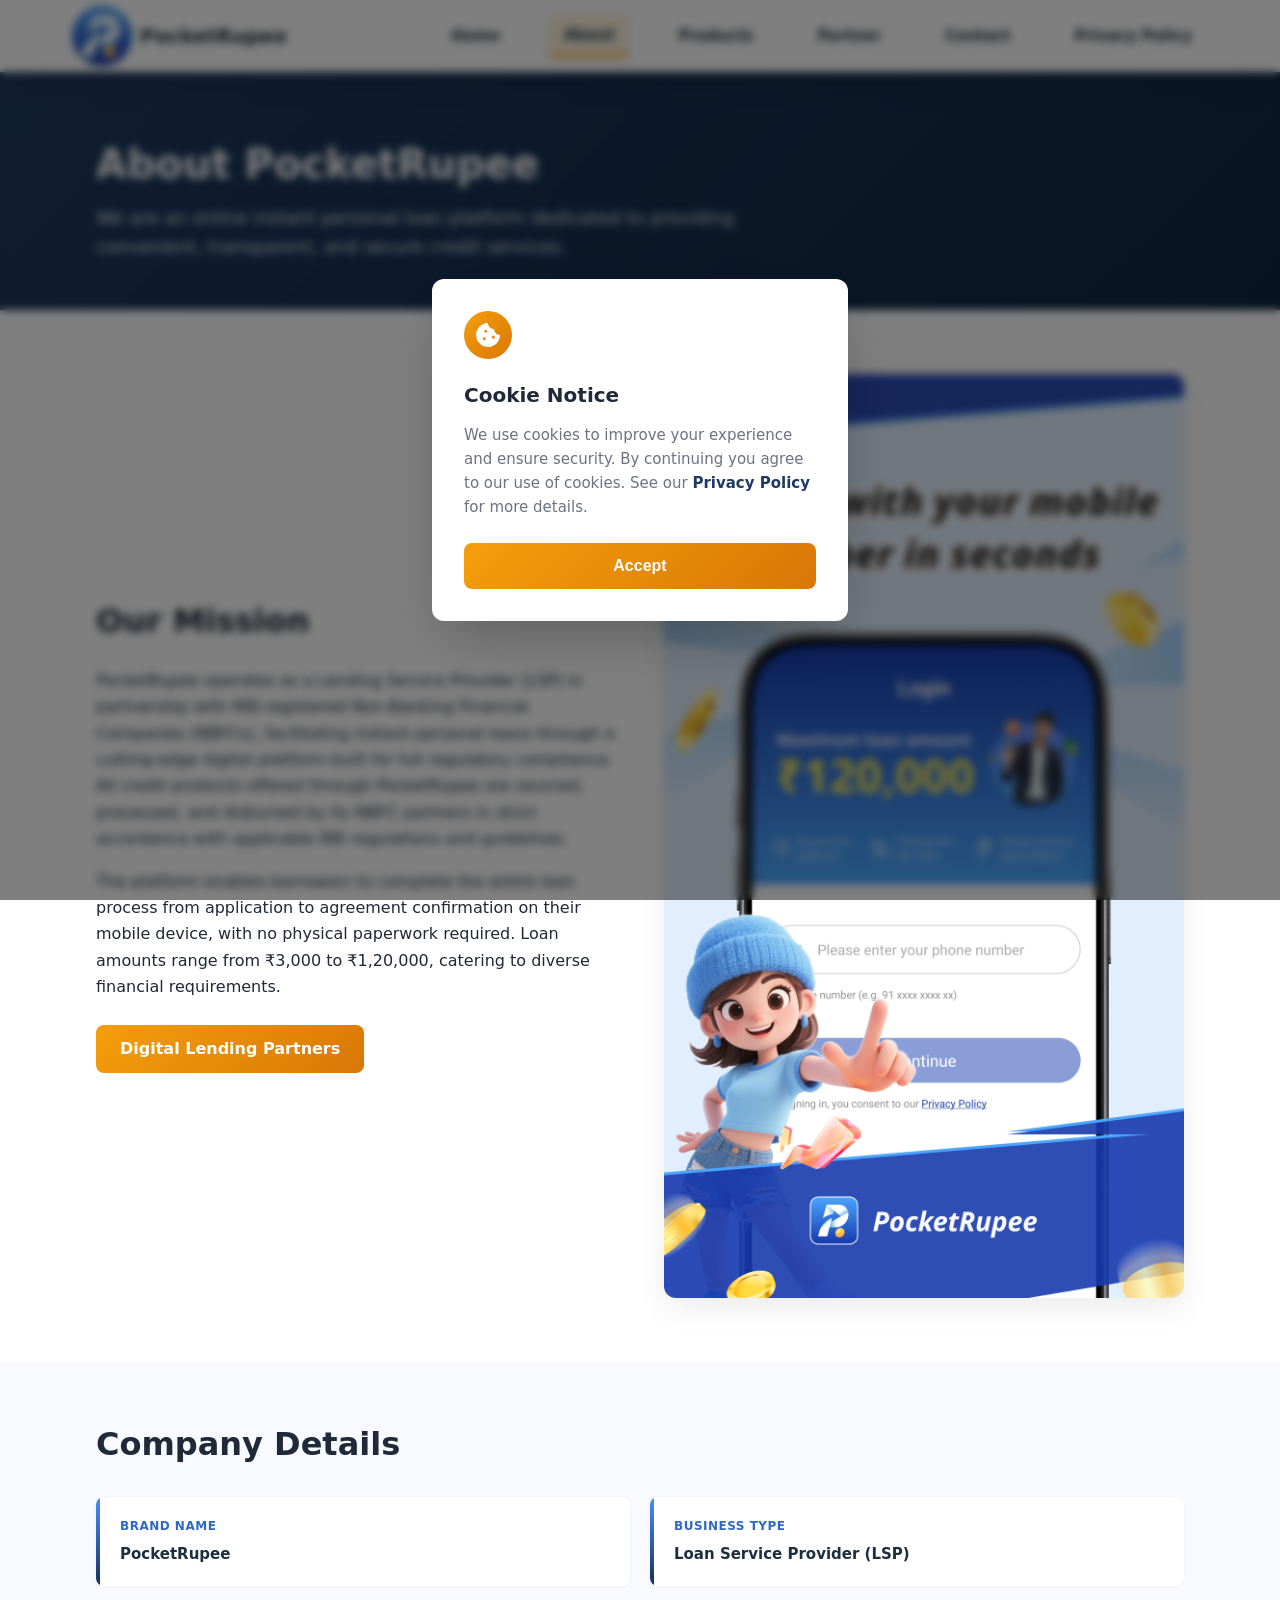
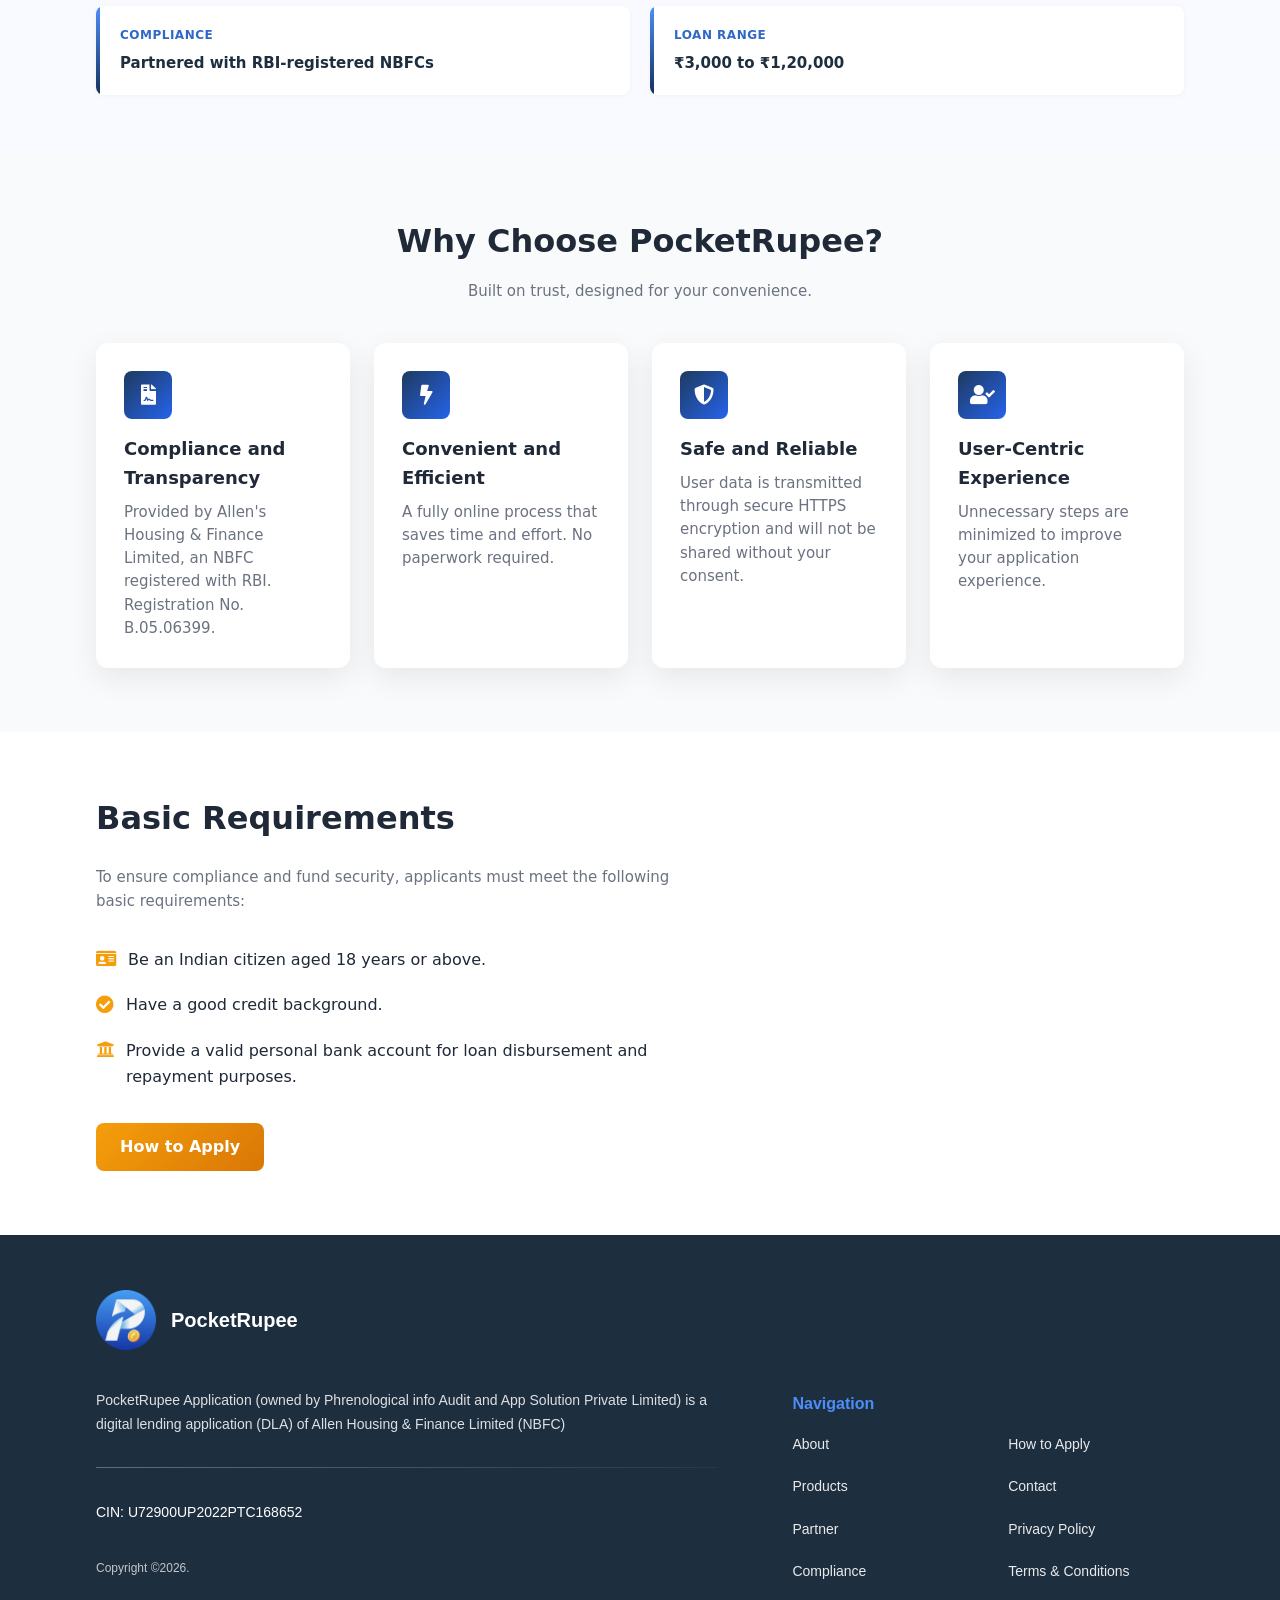
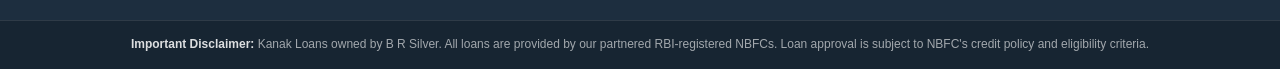
==== commit 4341cc2e: "update" ====
--- a/about.html
+++ b/about.html
@@ -8,7 +8,91 @@
   <link rel="stylesheet" href="fontawesome-free-5.15.4-web/css/all.min.css">
   <link rel="stylesheet" href="css/common.css">
   <link rel="stylesheet" href="css/about.css">
-  <link rel="icon" type="image/png" href="/img/logo-1.png">
+  <link rel="icon" type="image/png" href="img/logo-1.png">
+  <style>
+    /* Company Details Section */
+    .PocketRupee-company-details {
+      padding: 60px 0;
+      background-color: #f8faff;
+    }
+
+    .PocketRupee-company-details-grid {
+      display: grid;
+      grid-template-columns: repeat(2, 1fr);
+      gap: 20px;
+      margin-top: 30px;
+    }
+
+    .PocketRupee-company-detail-item {
+      background: #ffffff;
+      border-radius: 8px;
+      padding: 20px 24px;
+      display: flex;
+      flex-direction: column;
+      gap: 6px;
+      position: relative;
+      overflow: hidden;
+      box-shadow: 0 1px 5px rgba(0, 0, 0, 0.041);
+    }
+
+    .PocketRupee-company-detail-item::before {
+      content: "";
+      position: absolute;
+      top: 0;
+      left: 0;
+      width: 4px;
+      height: 100%;
+      background: linear-gradient(to bottom, #4c8ef8, #15305c);
+      border-radius: 8px 0 0 8px;
+    }
+
+    .PocketRupee-detail-label {
+      font-size: 12px;
+      font-weight: 800;
+      color: #2f69c6;
+      text-transform: uppercase;
+      letter-spacing: 0.5px;
+    }
+
+    .PocketRupee-detail-value {
+      font-size: 15px;
+      font-weight: 600;
+      color: #1d2e3f;
+    }
+
+    @media (max-width: 600px) {
+      .PocketRupee-company-details-grid {
+        grid-template-columns: 1fr;
+      }
+    }
+
+    /* Footer Fix */
+    .PocketRupee-footer {
+      background-color: #1d2e3f;
+      color: #ffffff;
+      padding: 55px 0 0;
+      font-family: 'Inter', sans-serif;
+    }
+
+    .PocketRupee-footer-disclaimer {
+      background-color: rgba(0, 0, 0, 0.2);
+      border-top: 1px solid rgba(255, 255, 255, 0.1);
+      padding: 14px 0;
+      text-align: center;
+      margin-top: 30px;
+    }
+
+    .PocketRupee-footer-disclaimer p {
+      font-size: 12px;
+      color: rgba(255, 255, 255, 0.6);
+      margin: 0;
+      line-height: 1.6;
+    }
+
+    .PocketRupee-footer-disclaimer strong {
+      color: rgba(255, 255, 255, 0.85);
+    }
+  </style>
 </head>
 
 <body>
@@ -18,7 +102,6 @@
         <img src="img/logo-1.png" alt="PocketRupee" id="company-logo" width="60" height="60">
         <div class="PocketRupee-brand-text">
           <span class="PocketRupee-brand-name">PocketRupee</span>
-           <!-- <span class="PocketRupee-brand-entity">Allen's Housing & Finance Limited</span> -->
         </div>
       </a>
       <nav class="PocketRupee-nav">
@@ -35,6 +118,7 @@
       </button>
     </div>
   </header>
+
   <div class="PocketRupee-mobile-nav" id="PocketRupee-mobile-nav" aria-hidden="true">
     <a href="index.html">Home</a>
     <a href="about.html">About</a>
@@ -60,18 +144,45 @@
         <div class="PocketRupee-about-intro-inner">
           <div class="PocketRupee-about-intro-content PocketRupee-reveal">
             <h2 class="PocketRupee-section-title">Our Mission</h2>
-            <p class="PocketRupee-about-intro-text">PocketRupee is an online instant personal loan platform dedicated to
-              providing users with convenient, transparent, and secure credit services. Through a fully digital process,
-              users can complete their loan application and obtain credit support in a short time. The application
-              process is simple and efficient, with no paperwork required.</p>
-            <p class="PocketRupee-about-intro-text">All steps, from application to loan agreement confirmation, can be
-              completed directly on your mobile phone. PocketRupee offers flexible loan amounts ranging from INR 3,000
-              to INR 120,000, supporting a variety of financial needs such as travel, shopping, medical emergencies, and
-              business cash flow requirements.</p>
-            <a href="compliance.html" class="PocketRupee-btn PocketRupee-btn-primary">View Compliance</a>
+            <p class="PocketRupee-about-intro-text">PocketRupee operates as a Lending Service Provider (LSP) in
+              partnership with RBI-registered Non-Banking Financial Companies (NBFCs), facilitating instant personal
+              loans through a cutting-edge digital platform built for full regulatory compliance. All credit products
+              offered through PocketRupee are sourced, processed, and disbursed by its NBFC partners in strict
+              accordance with applicable RBI regulations and guidelines.</p>
+            <p class="PocketRupee-about-intro-text">The platform enables borrowers to complete the entire loan process
+              from application to agreement confirmation on their mobile device, with no physical paperwork required.
+              Loan amounts range from ₹3,000 to ₹1,20,000, catering to diverse financial requirements.</p>
+            <a href="partner.html" class="PocketRupee-btn PocketRupee-btn-primary">Digital Lending Partners</a>
           </div>
           <div class="PocketRupee-about-intro-visual PocketRupee-reveal">
             <img src="img/gp-1.png" alt="PocketRupee trusted loan service" id="about-intro">
+          </div>
+        </div>
+      </div>
+    </div>
+
+    <!-- Company Details Section -->
+    <div class="PocketRupee-company-details">
+      <div class="PocketRupee-container">
+        <div class="PocketRupee-reveal">
+          <h2 class="PocketRupee-section-title">Company Details</h2>
+          <div class="PocketRupee-company-details-grid">
+            <div class="PocketRupee-company-detail-item">
+              <span class="PocketRupee-detail-label">Brand Name</span>
+              <span class="PocketRupee-detail-value">PocketRupee</span>
+            </div>
+            <div class="PocketRupee-company-detail-item">
+              <span class="PocketRupee-detail-label">Business Type</span>
+              <span class="PocketRupee-detail-value">Loan Service Provider (LSP)</span>
+            </div>
+            <div class="PocketRupee-company-detail-item">
+              <span class="PocketRupee-detail-label">Compliance</span>
+              <span class="PocketRupee-detail-value">Partnered with RBI-registered NBFCs</span>
+            </div>
+            <div class="PocketRupee-company-detail-item">
+              <span class="PocketRupee-detail-label">Loan Range</span>
+              <span class="PocketRupee-detail-value">₹3,000 to ₹1,20,000</span>
+            </div>
           </div>
         </div>
       </div>
@@ -136,9 +247,6 @@
               <img src="img/logo-1.png" alt="PocketRupee" width="60">
               <div>
                 <span class="PocketRupee-footer-brand-name">PocketRupee</span>
-                <!-- <span class="PocketRupee-footer-brand-entity">
-                  Allen's Housing & Finance Limited
-                </span> -->
               </div>
             </div>
           </div>
@@ -151,8 +259,7 @@
                 digital lending application (DLA) of Allen Housing & Finance Limited (NBFC)
               </p>
               <div class="PocketRupee-footer-legal">
-                <p>
-                  CIN: U72900UP2022PTC168652</p>
+                <p>CIN: U72900UP2022PTC168652</p>
               </div>
               <br>
               <div class="PocketRupee-footer-bottom">
@@ -166,9 +273,9 @@
               <div class="PocketRupee-footer-links-grid">
                 <div class="PocketRupee-footer-links">
                   <a href="about.html">About</a>
-                  <a href="compliance.html">Compliance</a>
                   <a href="products.html">Products</a>
                   <a href="partner.html">Partner</a>
+                  <a href="compliance.html">Compliance</a>
                 </div>
 
                 <div class="PocketRupee-footer-links">
@@ -182,8 +289,17 @@
           </div>
 
         </div>
-
-      </div>
+      </div>
+
+      <!-- Important Disclaimer -->
+      <div class="PocketRupee-footer-disclaimer">
+        <div class="PocketRupee-container">
+          <p><strong>Important Disclaimer:</strong> Kanak Loans owned by B R Silver. All loans are provided by our
+            partnered RBI-registered NBFCs. Loan approval is subject to NBFC's credit policy and eligibility criteria.
+          </p>
+        </div>
+      </div>
+
     </footer>
   </main>
 
--- a/css/common.css
+++ b/css/common.css
@@ -441,7 +441,7 @@
 .PocketRupee-footer {
   background-color: #1d2e3f;
   color: #ffffff;
-  padding: 55px 0 30px;
+  padding: 55px 0 0; /* ubah 30px jadi 0 */
   font-family: 'Inter', sans-serif;
 }
 
@@ -610,3 +610,24 @@
   position: relative;
   max-width: 620px;
 }
+
+.PocketRupee-footer-disclaimer {
+  margin-top: 30px;
+  background-color: rgba(0, 0, 0, 0.2); /* sedikit lebih gelap dari footer */
+  border-top: 1px solid rgba(255, 255, 255, 0.1);
+  padding: 14px 0;
+  text-align: center;
+  display: flex;
+  flex-direction: column;
+}
+
+.PocketRupee-footer-disclaimer p {
+  font-size: 12px;
+  color: rgba(255, 255, 255, 0.6);
+  margin: 0;
+  line-height: 1.6;
+}
+
+.PocketRupee-footer-disclaimer strong {
+  color: rgba(255, 255, 255, 0.85);
+}
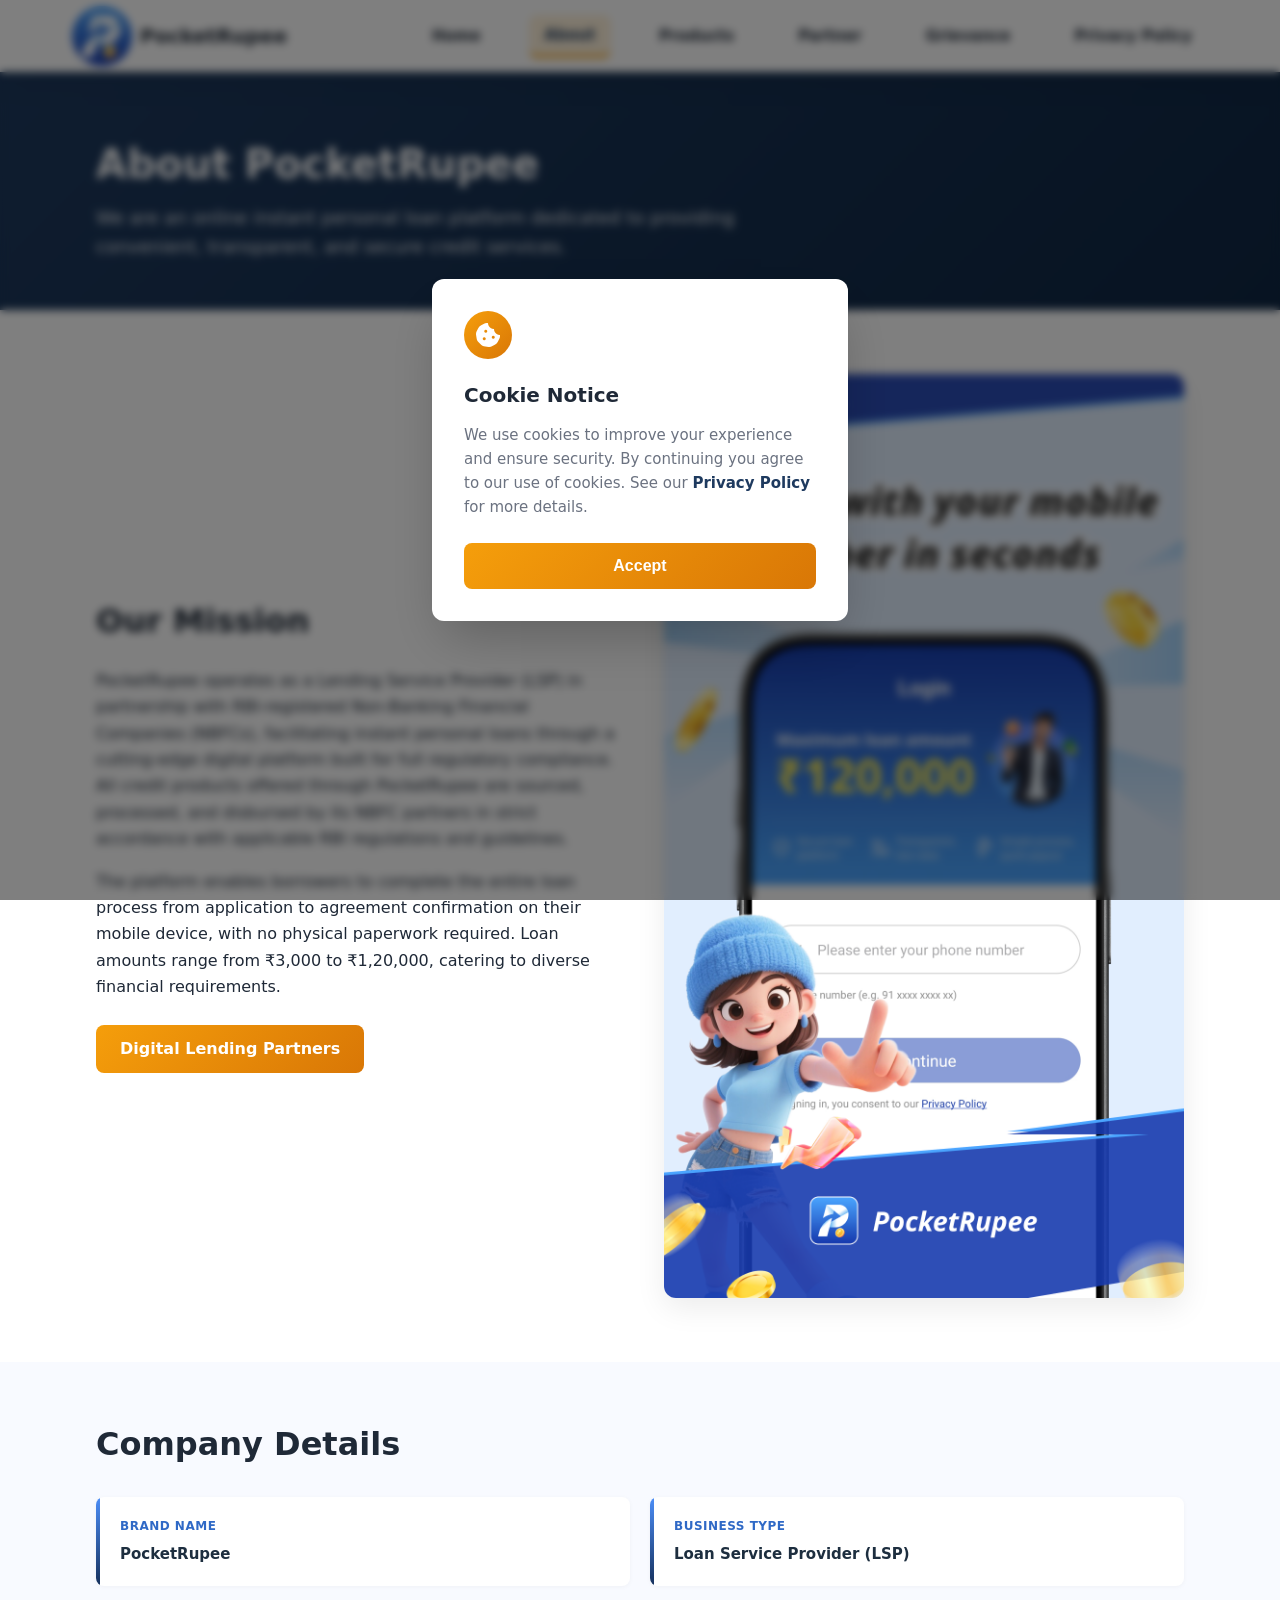
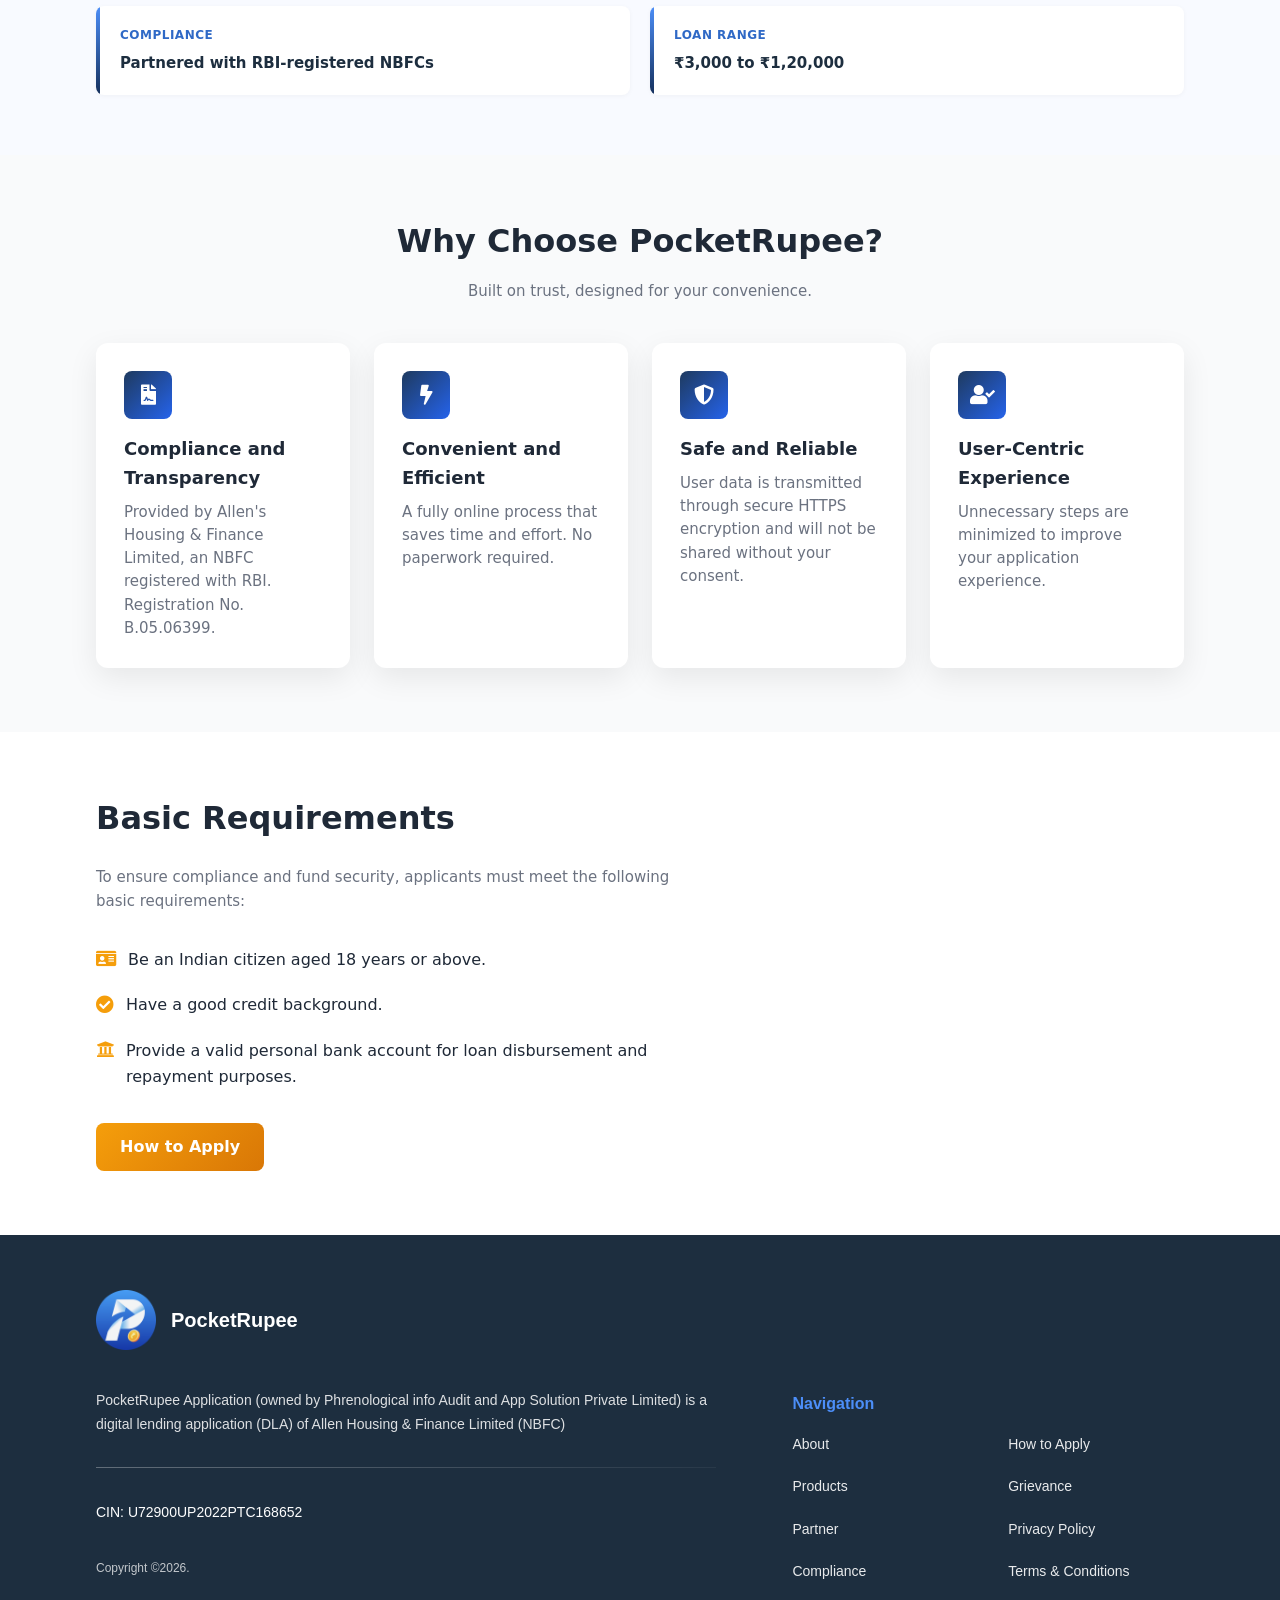
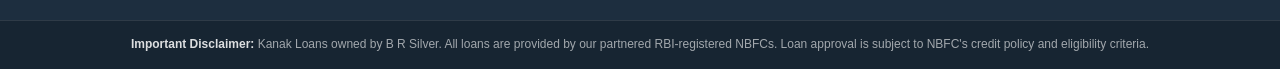
==== commit 76e7ed4d: "update grievance" ====
--- a/about.html
+++ b/about.html
@@ -109,7 +109,7 @@
         <a href="about.html" class="PocketRupee-nav-active">About</a>
         <a href="products.html">Products</a>
         <a href="partner.html">Partner</a>
-        <a href="contact.html">Contact</a>
+        <a href="contact.html">Grievance</a>
         <a href="privacy-policy.html">Privacy Policy</a>
       </nav>
       <button type="button" class="PocketRupee-nav-toggle" id="PocketRupee-nav-toggle" aria-label="Open menu"
@@ -124,7 +124,7 @@
     <a href="about.html">About</a>
     <a href="products.html">Products</a>
     <a href="partner.html">Partner</a>
-    <a href="contact.html">Contact</a>
+    <a href="contact.html">Grievance</a>
     <a href="privacy-policy.html">Privacy Policy</a>
   </div>
 
@@ -280,7 +280,7 @@
 
                 <div class="PocketRupee-footer-links">
                   <a href="how-to-apply.html">How to Apply</a>
-                  <a href="contact.html">Contact</a>
+                  <a href="contact.html">Grievance</a>
                   <a href="privacy-policy.html">Privacy Policy</a>
                   <a href="tnc.html">Terms & Conditions</a>
                 </div>
